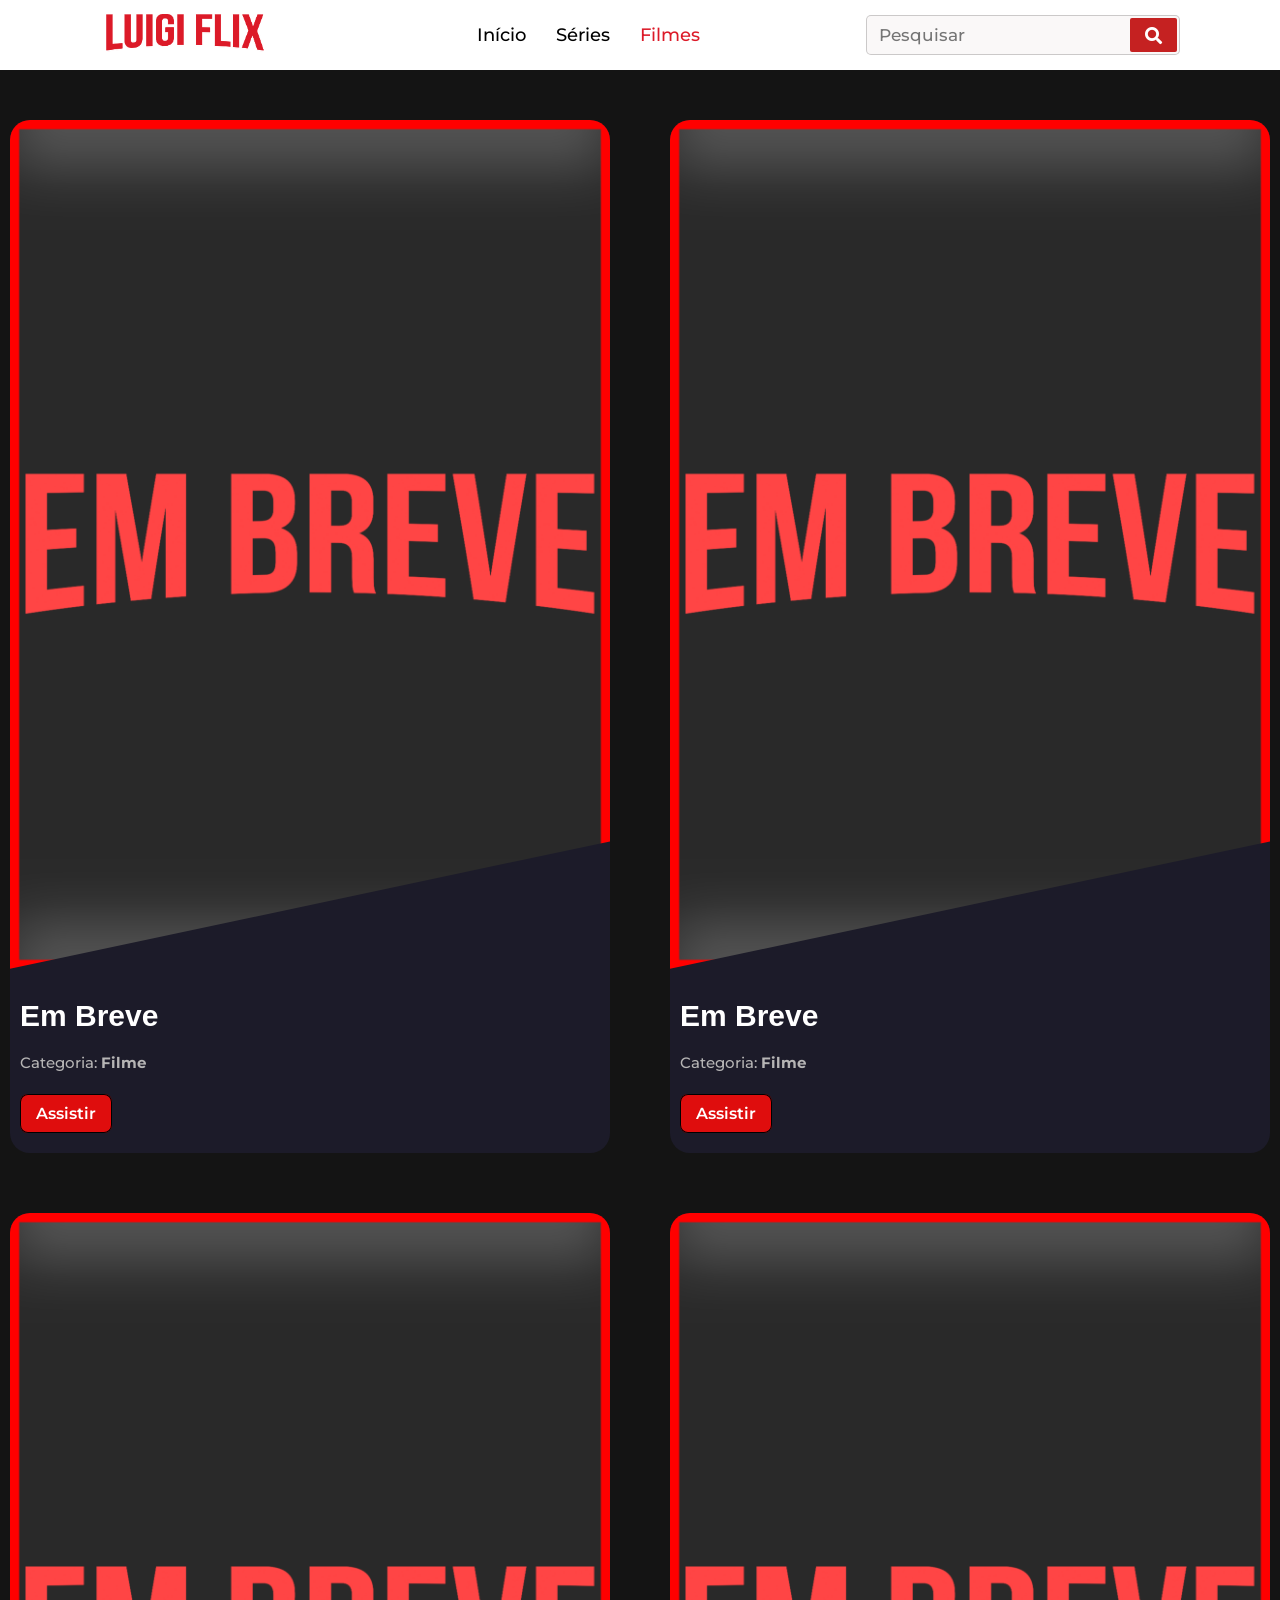
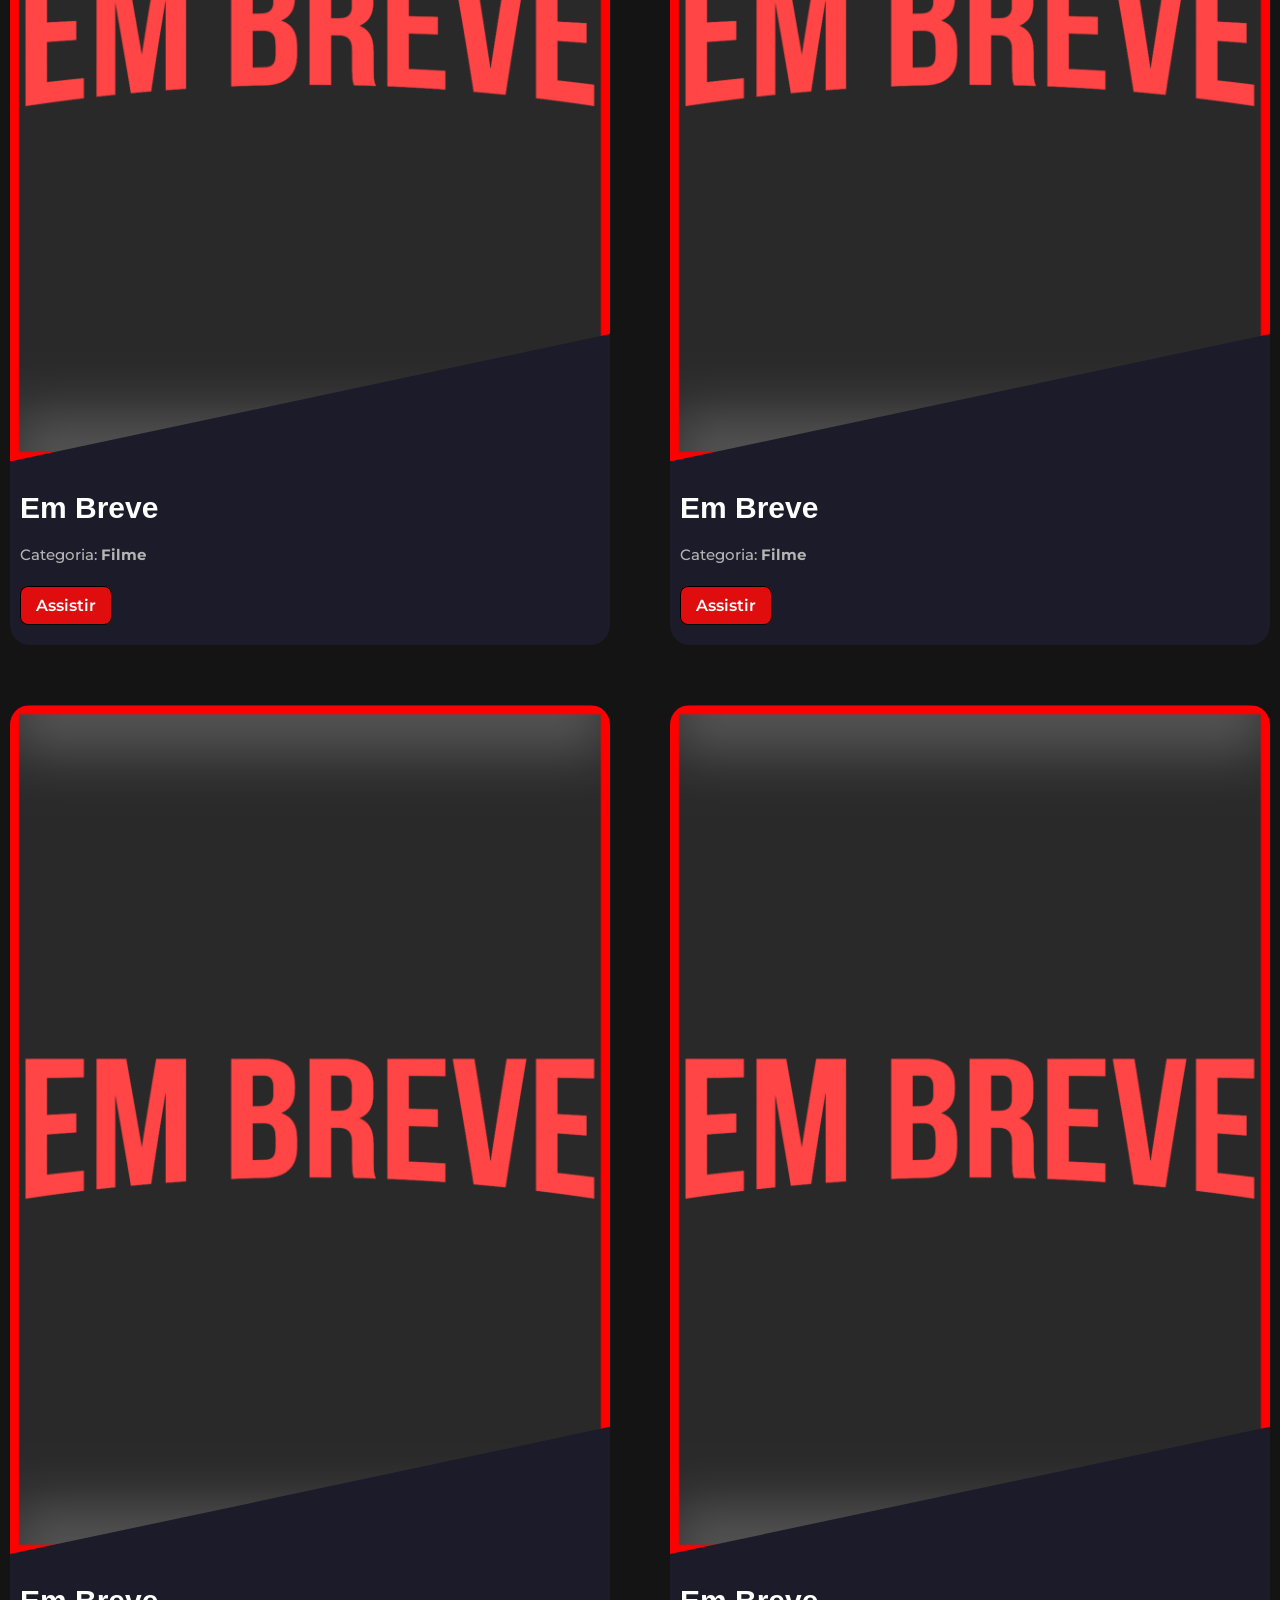
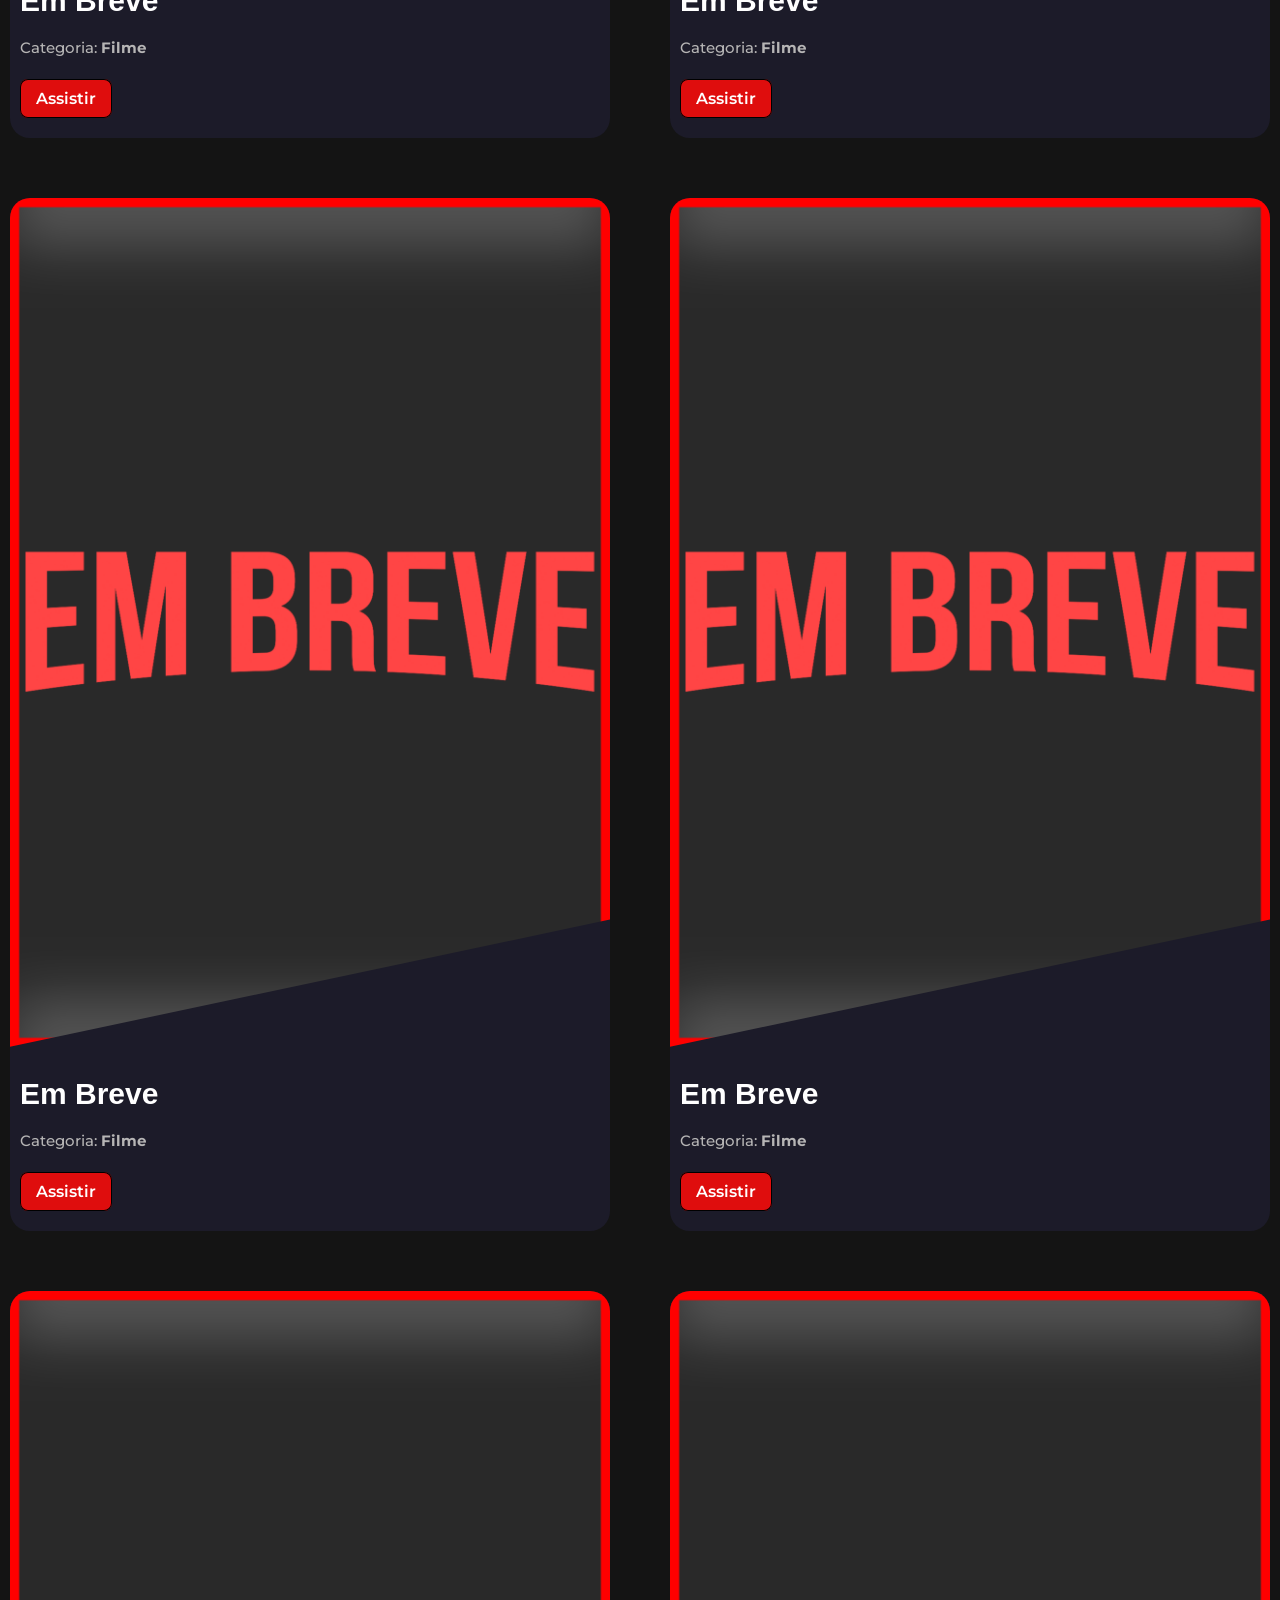
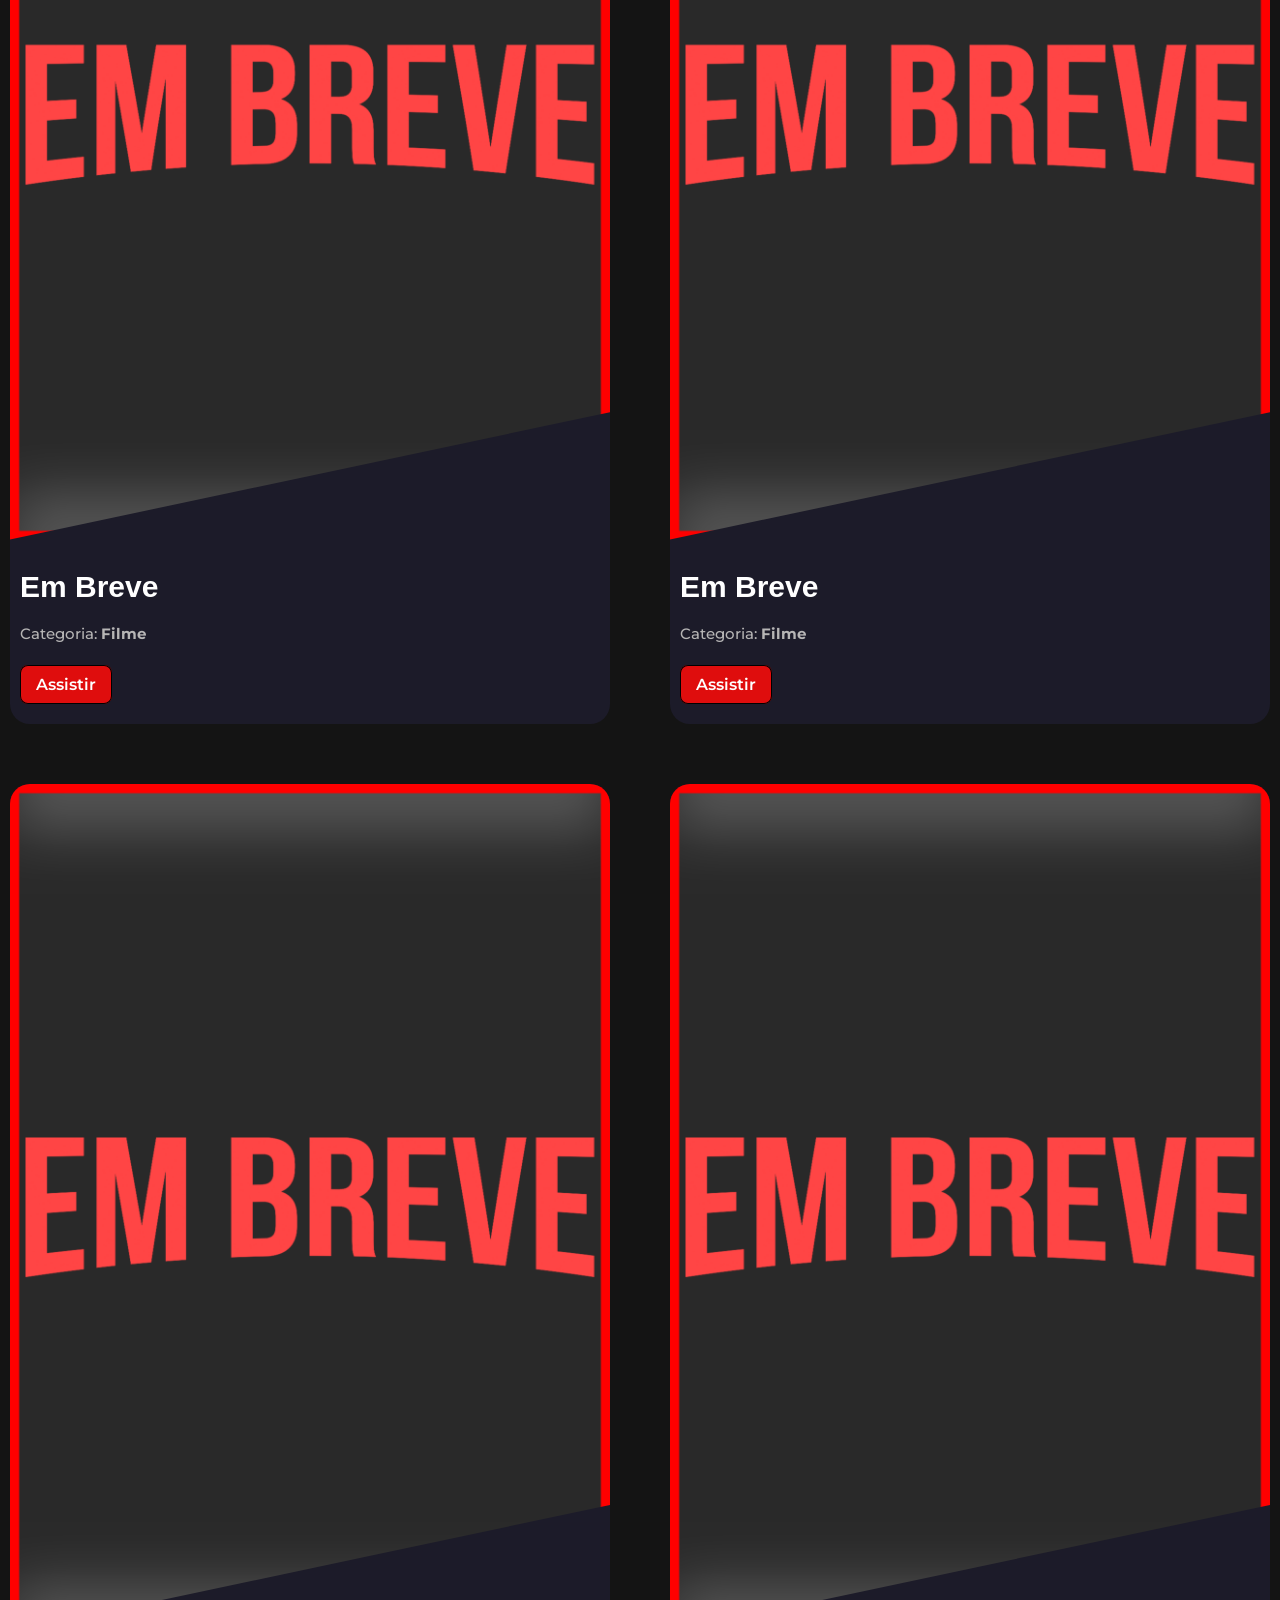
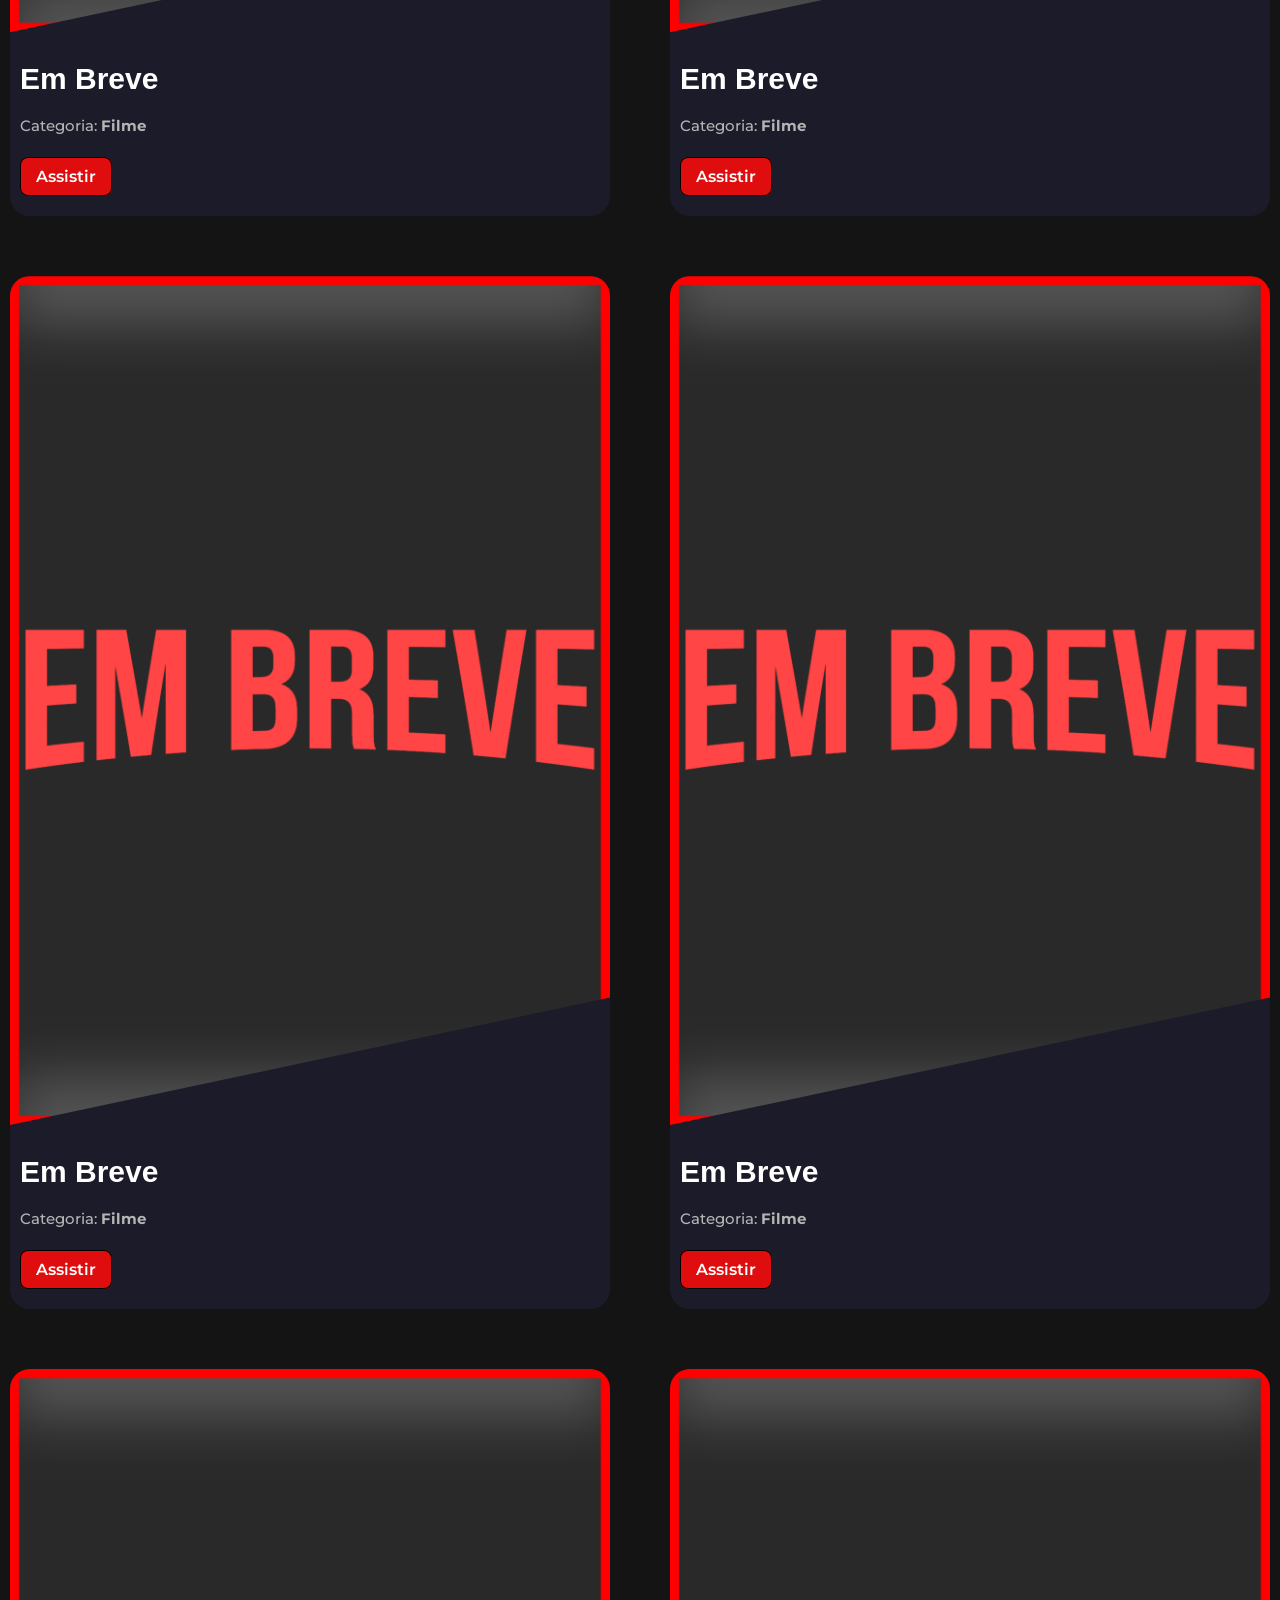
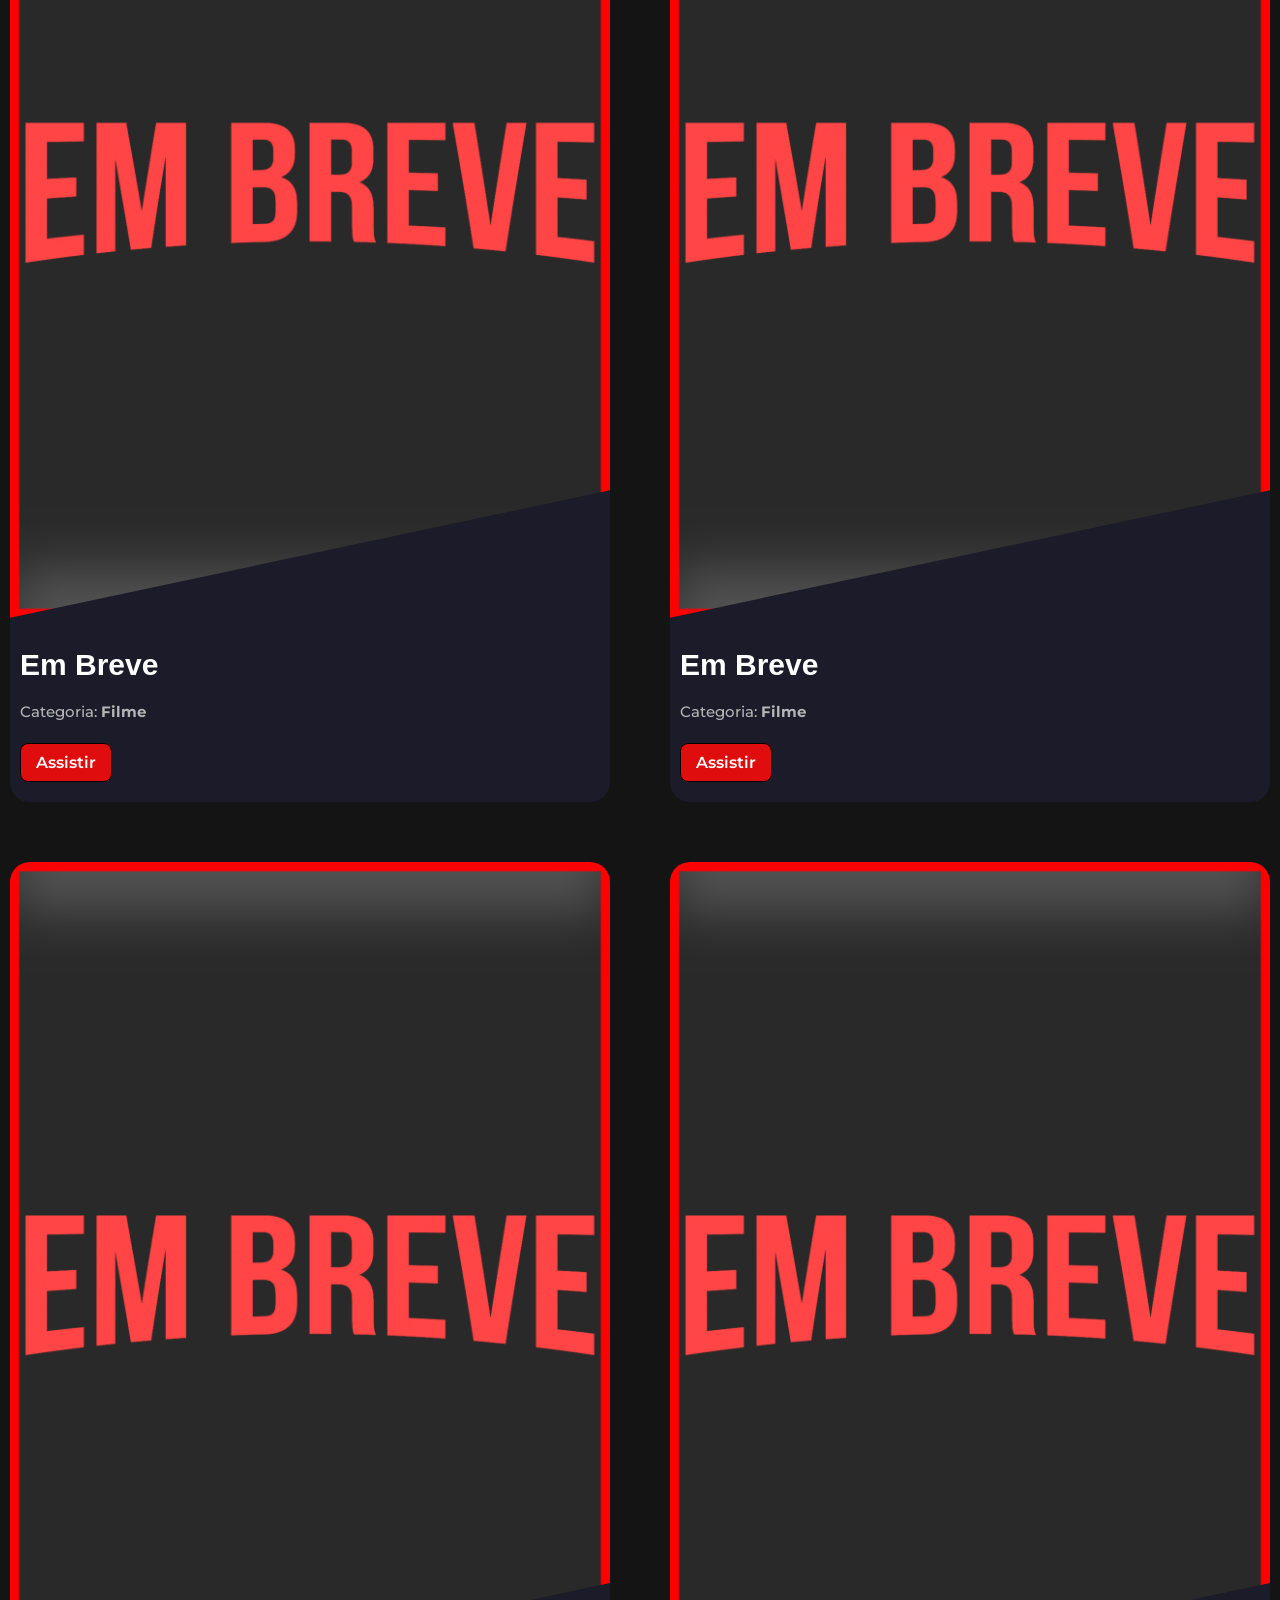
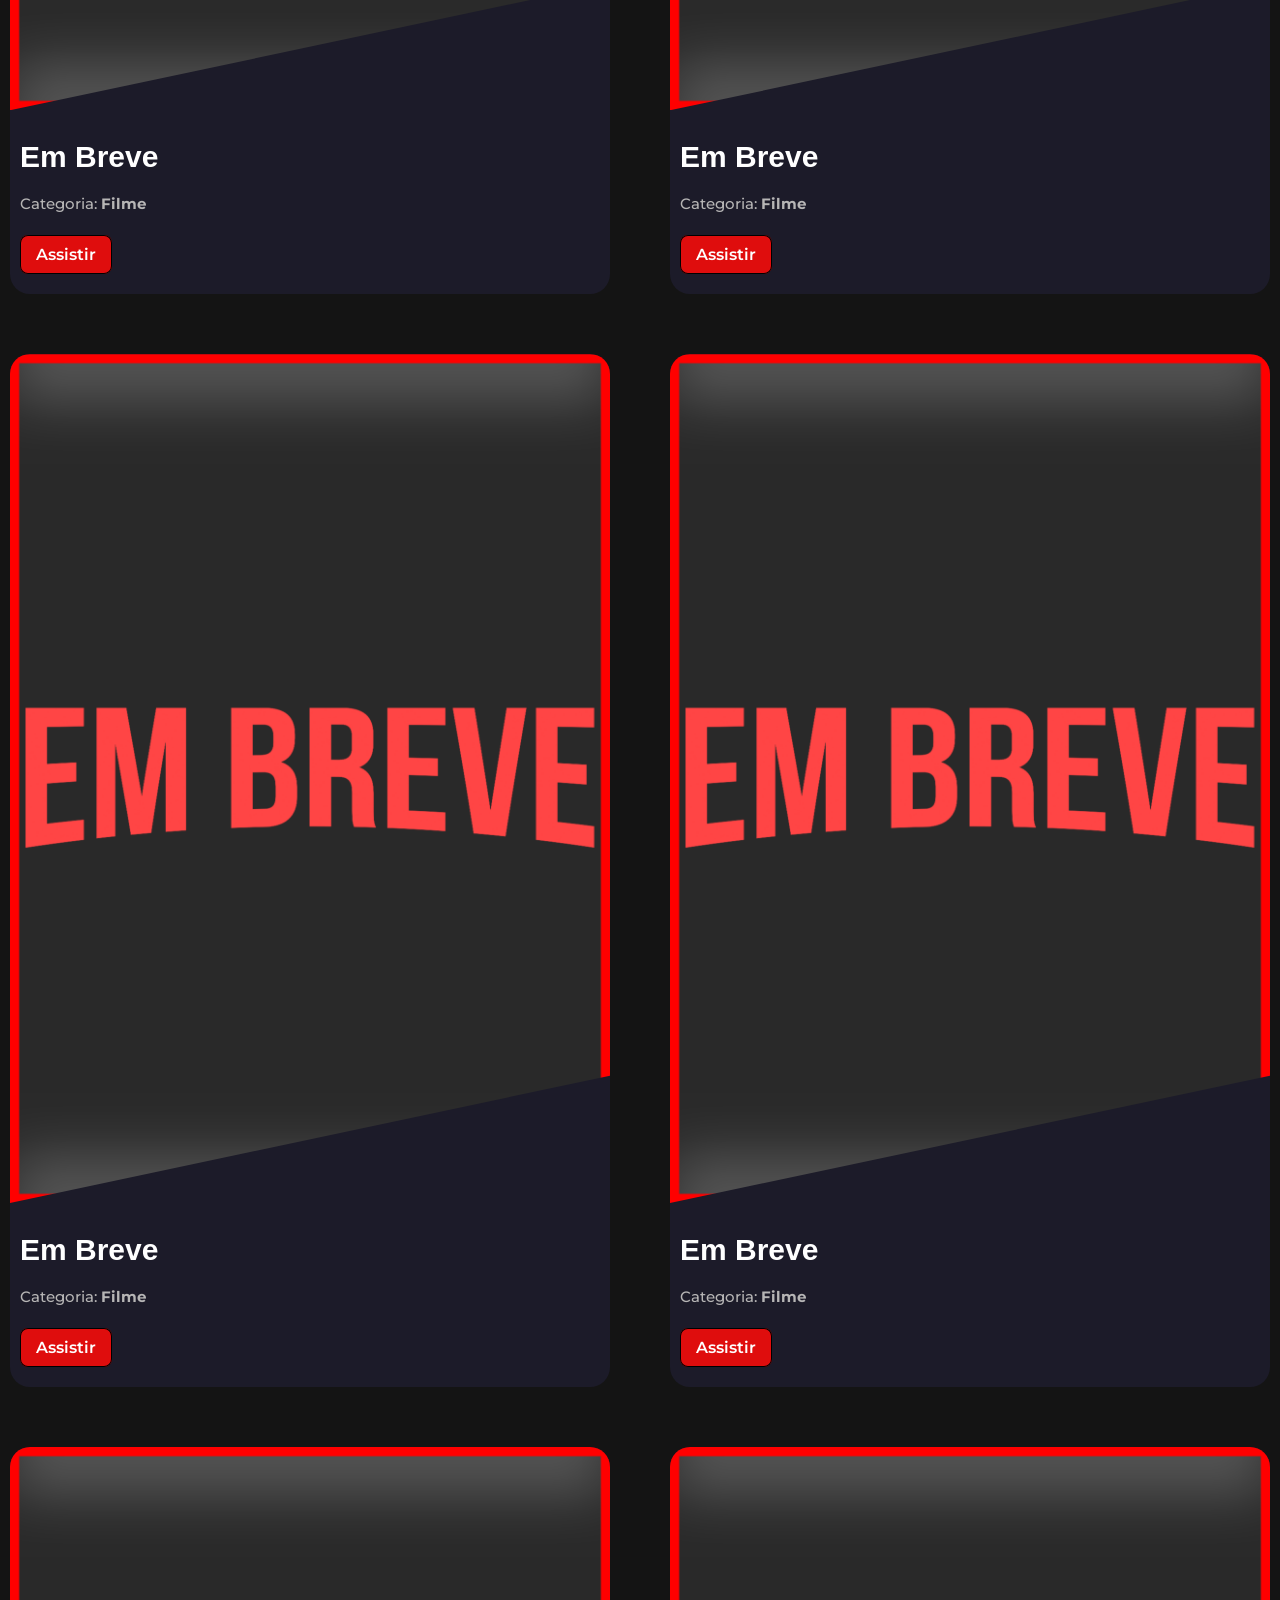
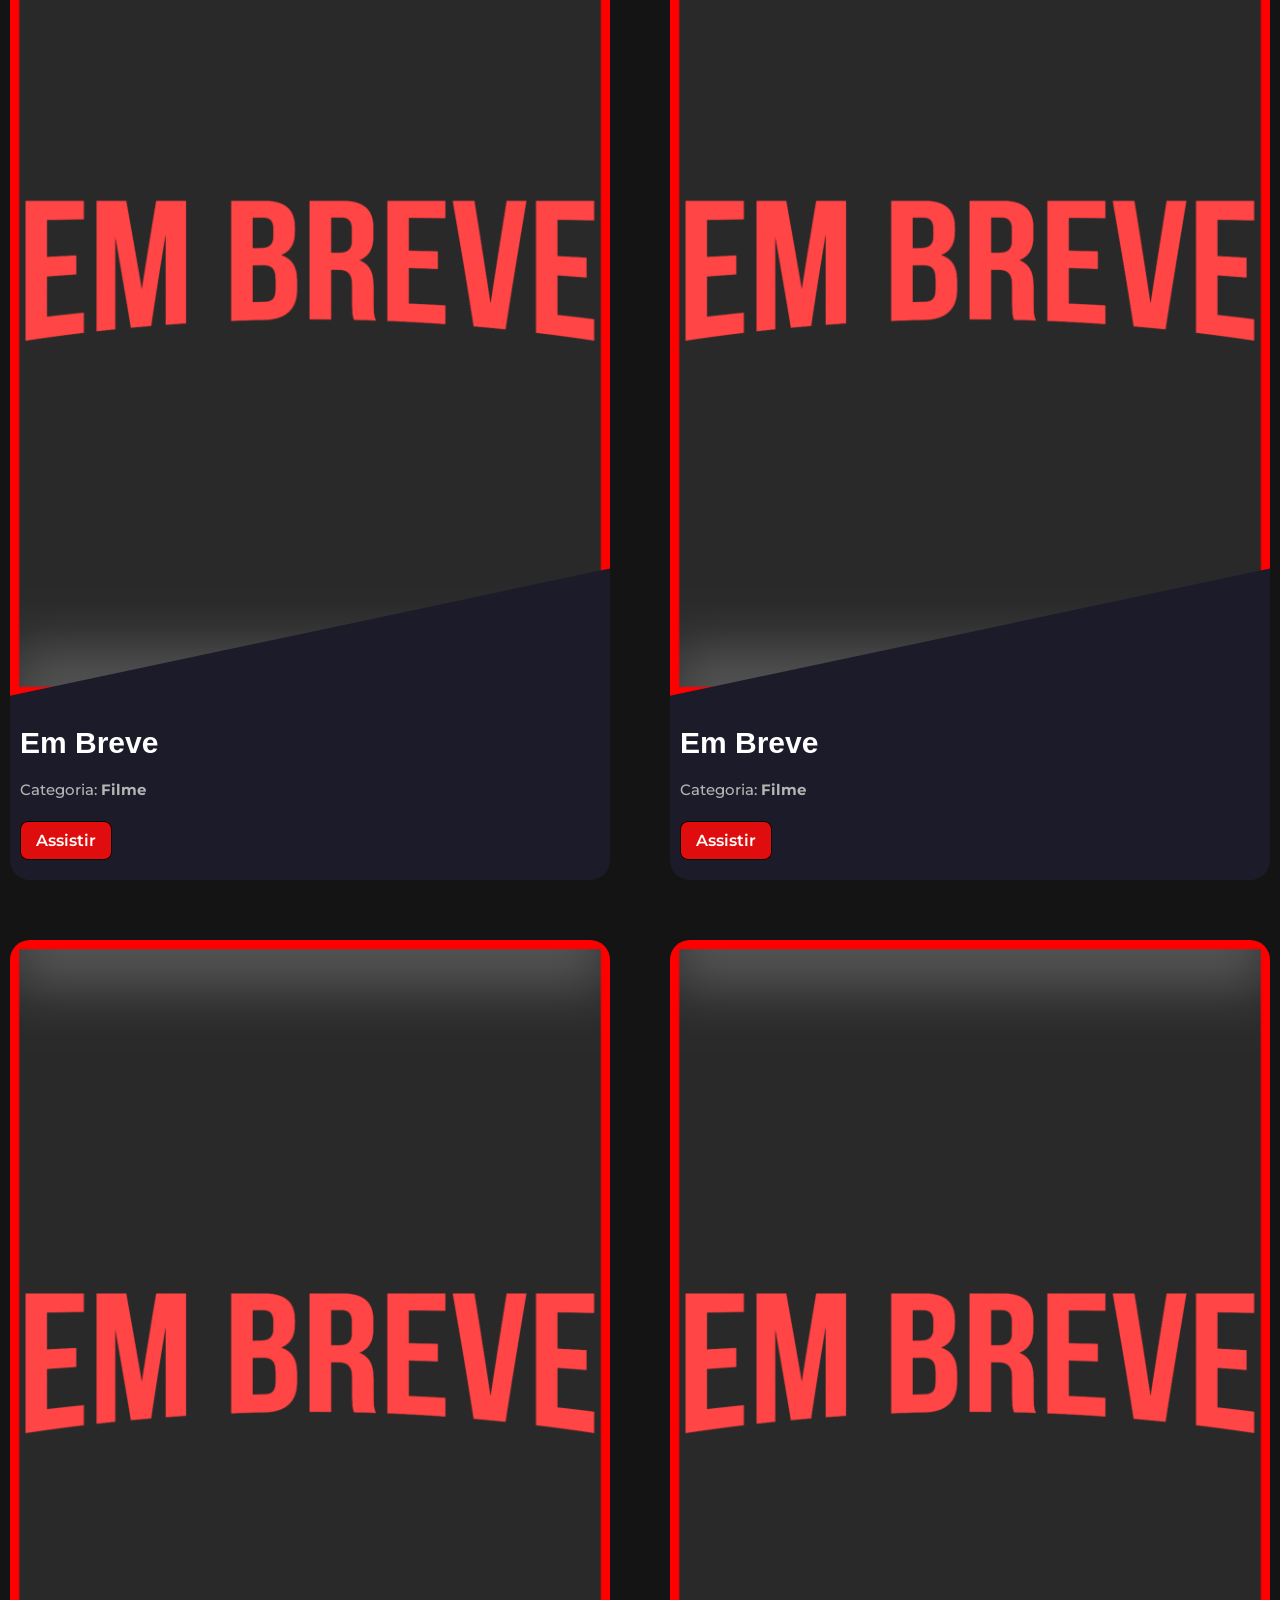
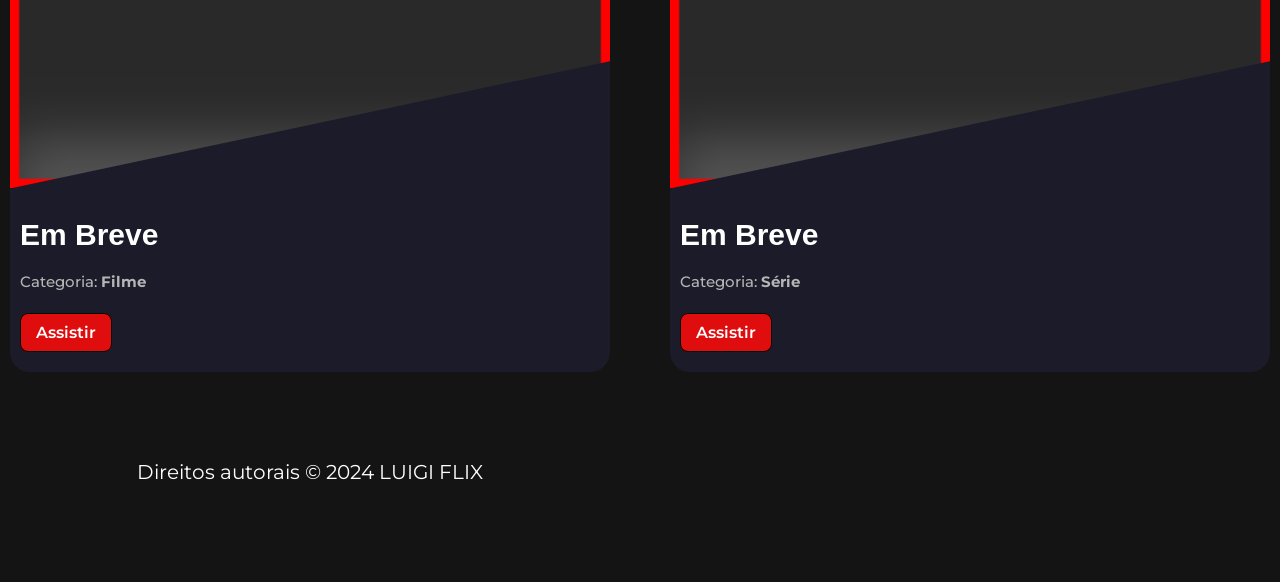
==== filmes.html @ de3955f3 "add filmes" ====
<!DOCTYPE html>
<html lang="pt-br" dir="ltr">
   <head>
      <meta charset="utf-8">
      <title>Luigi Flix</title>
      <link rel="stylesheet" href="filmes.css">
      <meta name="viewport" content="width=device-width, initial-scale=1.0">
      <link rel="stylesheet" href="https://cdnjs.cloudflare.com/ajax/libs/font-awesome/5.15.3/css/all.min.css"/>
      <link rel="shortcut icon" href="logos/L faviicon.ico" type="image/x-icon">
   </head>
    
   <body>
      <nav>
         <div class="menu-icon">
            <span class="fas fa-bars"></span>
         </div>
         <div class="logo">
            <img src="logos/logo LF.png" alt="" width="170" height="50">
         </div>
         
         <center>
            <div class="nav-items">
               <li><a href="index.html">Início</a></li>
               <li><a href="">Séries</a></li>
               <li><a style="color: #dc1a28;" href="filmes.html">Filmes</a></li>
        </center>

         </div>
         <div class="search-icon">  
            <span class="fas fa-search"></span>
         </div>
         <div class="cancel-icon">
            <span class="fas fa-times"></span>
         </div>
         <form action="#">
            <input type="search" class="search-data" placeholder="Pesquisar" required>
            <button type="submit" class="fas fa-search"></button>
         </form>
      </nav>
   
   <div class="cards"> 
      
      <div class="card card2" id="1 filme">
         <div class="container">
           <img src="imgs/em breve.png" alt="Em Breve" />
         </div>
         <div class="details">
           <h3>Em Breve</h3> <h1 class="categoria">Categoria: <b> Filme </b></h1>
           <p>
             
           </p>
           <a href="#" target="_blank" class="button">Assistir</a>
         </div>
       </div>
 
       <div class="card card2" id="1 filme">
           <div class="container">
             <img src="imgs/em breve.png" alt="Em Breve" />
           </div>
           <div class="details">
             <h3>Em Breve</h3> <h1 class="categoria">Categoria: <b> Filme </b></h1>
             <p>
               
             </p>
             <a href="#" target="_blank" class="button">Assistir</a>
           </div>
         </div>
           
         <div class="card card2" id="1 filme">
           <div class="container">
             <img src="imgs/em breve.png" alt="Em Breve" />
           </div>
           <div class="details">
             <h3>Em Breve</h3> <h1 class="categoria">Categoria: <b> Filme </b></h1>
             <p>
               
             </p>
             <a href="#" target="_blank" class="button">Assistir</a>
           </div>
         </div>
 
         <div class="card card2" id="1 filme">
           <div class="container">
             <img src="imgs/em breve.png" alt="Em Breve" />
           </div>
           <div class="details">
             <h3>Em Breve</h3> <h1 class="categoria">Categoria: <b> Filme </b></h1>
             <p>
               
             </p>
             <a href="#" target="_blank" class="button">Assistir</a>
           </div>
         </div>
 
         <div class="card card2" id="1 filme">
           <div class="container">
             <img src="imgs/em breve.png" alt="Em Breve" />
           </div>
           <div class="details">
             <h3>Em Breve</h3> <h1 class="categoria">Categoria: <b> Filme </b></h1>
             <p>
               
             </p>
             <a href="#" target="_blank" class="button">Assistir</a>
           </div>
         </div>
 
         <div class="card card2" id="1 filme">
           <div class="container">
             <img src="imgs/em breve.png" alt="Em Breve" />
           </div>
           <div class="details">
             <h3>Em Breve</h3> <h1 class="categoria">Categoria: <b> Filme </b></h1>
             <p>
               
             </p>
             <a href="#" target="_blank" class="button">Assistir</a>
           </div>
         </div>
 
         <div class="card card2" id="1 filme">
           <div class="container">
             <img src="imgs/em breve.png" alt="Em Breve" />
           </div>
           <div class="details">
             <h3>Em Breve</h3> <h1 class="categoria">Categoria: <b> Filme </b></h1>
             <p>
               
             </p>
             <a href="#" target="_blank" class="button">Assistir</a>
           </div>
         </div>

         <div class="card card2" id="1 filme">
           <div class="container">
             <img src="imgs/em breve.png" alt="Em Breve" />
           </div>
           <div class="details">
             <h3>Em Breve</h3> <h1 class="categoria">Categoria: <b> Filme </b></h1>
             <p>
               
             </p>
             <a href="#" target="_blank" class="button">Assistir</a>
           </div>
         </div>

         <div class="card card2" id="1 filme">
           <div class="container">
             <img src="imgs/em breve.png" alt="Em Breve" />
           </div>
           <div class="details">
             <h3>Em Breve</h3> <h1 class="categoria">Categoria: <b> Filme </b></h1>
             <p>
               
             </p>
             <a href="#" target="_blank" class="button">Assistir</a>
           </div>
         </div>
 
         <div class="card card2" id="1 filme">
           <div class="container">
             <img src="imgs/em breve.png" alt="Em Breve" />
           </div>
           <div class="details">
             <h3>Em Breve</h3> <h1 class="categoria">Categoria: <b> Filme </b></h1>
             <p>
               
             </p>
             <a href="#" target="_blank" class="button">Assistir</a>
           </div>
         </div>

         <div class="card card2" id="1 filme">
           <div class="container">
             <img src="imgs/em breve.png" alt="Em Breve" />
           </div>
           <div class="details">
             <h3>Em Breve</h3> <h1 class="categoria">Categoria: <b> Filme </b></h1>
             <p>
               
             </p>
             <a href="#" target="_blank" class="button">Assistir</a>
           </div>
         </div>

         <div class="card card2" id="1 filme">
           <div class="container">
             <img src="imgs/em breve.png" alt="Em Breve" />
           </div>
           <div class="details">
             <h3>Em Breve</h3> <h1 class="categoria">Categoria: <b> Filme </b></h1>
             <p>
               
             </p>
             <a href="#" target="_blank" class="button">Assistir</a>
           </div>
         </div>

         <div class="card card2" id="1 filme">
           <div class="container">
             <img src="imgs/em breve.png" alt="Em Breve" />
           </div>
           <div class="details">
             <h3>Em Breve</h3> <h1 class="categoria">Categoria: <b> Filme </b></h1>
             <p>
               
             </p>
             <a href="#" target="_blank" class="button">Assistir</a>
           </div>
         </div>

         <div class="card card2" id="1 filme">
           <div class="container">
             <img src="imgs/em breve.png" alt="Em Breve" />
           </div>
           <div class="details">
             <h3>Em Breve</h3> <h1 class="categoria">Categoria: <b> Filme </b></h1>
             <p>
               
             </p>
             <a href="#" target="_blank" class="button">Assistir</a>
           </div>
         </div>

         <div class="card card2" id="1 filme">
           <div class="container">
             <img src="imgs/em breve.png" alt="Em Breve" />
           </div>
           <div class="details">
             <h3>Em Breve</h3> <h1 class="categoria">Categoria: <b> Filme </b></h1>
             <p>
               
             </p>
             <a href="#" target="_blank" class="button">Assistir</a>
           </div>
         </div>

         <div class="card card2" id="1 filme">
           <div class="container">
             <img src="imgs/em breve.png" alt="Em Breve" />
           </div>
           <div class="details">
             <h3>Em Breve</h3> <h1 class="categoria">Categoria: <b> Filme </b></h1>
             <p>
               
             </p>
             <a href="#" target="_blank" class="button">Assistir</a>
           </div>
         </div>

         <div class="card card2" id="1 filme">
           <div class="container">
             <img src="imgs/em breve.png" alt="Em Breve" />
           </div>
           <div class="details">
             <h3>Em Breve</h3> <h1 class="categoria">Categoria: <b> Filme </b></h1>
             <p>
               
             </p>
             <a href="#" target="_blank" class="button">Assistir</a>
           </div>
         </div>
         
         <div class="card card2" id="1 filme">
           <div class="container">
             <img src="imgs/em breve.png" alt="Em Breve" />
           </div>
           <div class="details">
             <h3>Em Breve</h3> <h1 class="categoria">Categoria: <b> Filme </b></h1>
             <p>
               
             </p>
             <a href="#" target="_blank" class="button">Assistir</a>
           </div>
         </div>

         <div class="card card2" id="1 filme">
           <div class="container">
             <img src="imgs/em breve.png" alt="Em Breve" />
           </div>
           <div class="details">
             <h3>Em Breve</h3> <h1 class="categoria">Categoria: <b> Filme </b></h1>
             <p>
               
             </p>
             <a href="#" target="_blank" class="button">Assistir</a>
           </div>
         </div>

         <div class="card card2" id="1 filme">
           <div class="container">
             <img src="imgs/em breve.png" alt="Em Breve" />
           </div>
           <div class="details">
             <h3>Em Breve</h3> <h1 class="categoria">Categoria: <b> Filme </b></h1>
             <p>
               
             </p>
             <a href="#" target="_blank" class="button">Assistir</a>
           </div>
         </div>

         <div class="card card2" id="1 filme">
           <div class="container">
             <img src="imgs/em breve.png" alt="Em Breve" />
           </div>
           <div class="details">
             <h3>Em Breve</h3> <h1 class="categoria">Categoria: <b> Filme </b></h1>
             <p>
               
             </p>
             <a href="#" target="_blank" class="button">Assistir</a>
           </div>
         </div>

         <div class="card card2" id="1 filme">
           <div class="container">
             <img src="imgs/em breve.png" alt="Em Breve" />
           </div>
           <div class="details">
             <h3>Em Breve</h3> <h1 class="categoria">Categoria: <b> Filme </b></h1>
             <p>
               
             </p>
             <a href="#" target="_blank" class="button">Assistir</a>
           </div>
         </div>

       <div class="card card2" id="1 filme">
         <div class="container">
           <img src="imgs/em breve.png" alt="Em Breve" />
         </div>
         <div class="details">
           <h3>Em Breve</h3> <h1 class="categoria">Categoria: <b> Filme </b></h1>
           <p>
             
           </p>
           <a href="#" target="_blank" class="button">Assistir</a>
         </div>
       </div>

       <div class="card card2" id="1 filme">
         <div class="container">
           <img src="imgs/em breve.png" alt="Em Breve" />
         </div>
         <div class="details">
           <h3>Em Breve</h3> <h1 class="categoria">Categoria: <b> Série </b></h1>
           <p>
             
           </p>
           <a href="#" target="_blank" class="button">Assistir</a>
         </div>
       </div>


<center> 
   <footer>
    <p style="font-size: 20px; line-height: 80px; color: white;" > Direitos autorais &copy; 2024 LUIGI FLIX </p>
</footer>
</center>
   </body>
</html>
---- filmes.css ----
@import url("https://fonts.googleapis.com/css2?family=Fjalla+One&display=swap");
@import url("https://fonts.googleapis.com/css?family=Montserrat:400,500,600,700&display=swap");

/* RESET */
* {
  margin: 0;
  padding: 0;
  outline: none;
  box-sizing: border-box;
  font-family: "Montserrat", sans-serif;
}

/* CORPO PAGINA */
body {
  background: #141414;
  height: 100vh;
  place-items: center center;
  font-family: "Poppins", sans-serif;
}

/* NAVBAR */
nav {
  background: #ffff;
  display: flex;
  flex-wrap: wrap;
  align-items: center;
  justify-content: space-between;
  height: 70px;
  padding: 0 100px;
}

nav .nav-items {
  display: flex;
  flex: 1;
  padding: 0 0 0 40px;
}
nav .nav-items li {
  list-style: none;
  padding: 0 15px;
}
nav .nav-items li a {
  color: #000000;
  font-size: 18px;
  font-weight: 500;
  text-decoration: none;
}
nav .nav-items li a:hover {
  color: #c52121;
  border-radius: 5px;
}

.nav-item a.active {
  margin: 0 15px;
  color: #e70505;
  font-size: 20px;
}

nav form {
  display: flex;
  height: 40px;
  padding: 2px;
  background: #faf8f8;
  min-width: 18% !important;
  border-radius: 5px;
  border: 1px solid rgba(15, 14, 14, 0.2);
}
nav form .search-data {
  width: 100%;
  height: 100%;
  padding: 0 10px;
  color: #000000;
  font-size: 17px;
  border: none;
  font-weight: 500;
  background: none;
}
nav form button {
  padding: 0 15px;
  color: #ffffff;
  font-size: 17px;
  background: #c52121;
  border: none;
  border-radius: 2px;
  cursor: pointer;
}
nav form button:hover {
  background: #c52121;
}
nav .menu-icon,
nav .cancel-icon,
nav .search-icon {
  width: 40px;
  text-align: center;
  margin: 0 50px;
  font-size: 18px;
  color: #dd0101;
  cursor: pointer;
  display: none;
}
nav .menu-icon span,
nav .cancel-icon,
nav .search-icon {
  display: none;
}

/* RESPONSIVIDADE */
@media (max-width: 1245px) {
  nav {
    padding: 0 50px;
  }
}
@media (max-width: 1140px) {
  nav {
    padding: 0px;
  }
  nav .logo {
    flex: 2;
    text-align: center;
  }
  nav .nav-items {
    position: fixed;
    z-index: 99;
    top: 70px;
    width: 100%;
    left: -100%;
    height: 100%;
    padding: 10px 50px 0 50px;
    text-align: center;
    background: #ffffffdc;
    display: inline-block;
    transition: left 0.3s ease;
  }
  nav .nav-items.active {
    left: 0px;
  }
  nav .nav-items li {
    line-height: 40px;
    margin: 30px 0;
  }
  nav .nav-items li a {
    font-size: 20px;
  }
  nav form {
    position: absolute;
    top: 80px;
    right: 50px;
    opacity: 0;
    pointer-events: none;
    transition: top 0.3s ease, opacity 0.1s ease;
  }
  nav form.active {
    top: 95px;
    opacity: 1;
    pointer-events: auto;
  }
  nav form:before {
    position: absolute;
    content: "";
    top: -13px;
    right: 0px;
    width: 0;
    height: 0;
    z-index: -1;
    border: 10px solid transparent;
    border-bottom-color: #ff0000;
    border-radius: 5px;
    margin: -20px 0 0;
  }
  nav form:after {
    position: absolute;
    content: "";
    height: 60px;
    padding: 2px;
    background: rgb(255, 6, 6);
    border-radius: 5px;
    min-width: calc(100% + 20px);
    z-index: -2;
    left: 50%;
    top: 50%;
    transform: translate(-50%, -50%);
  }
  nav .menu-icon {
    display: block;
  }
  nav .search-icon,
  nav .menu-icon span {
    display: block;
  }
  nav .menu-icon span.hide,
  nav .search-icon.hide {
    display: none;
  }
  nav .cancel-icon.show {
    display: block;
  }
}
.content {
  position: absolute;
  top: 50%;
  left: 50%;
  text-align: center;
  transform: translate(-50%, -50%);
}
.content header {
  font-size: 30px;
  font-weight: 700;
}
.content .text {
  font-size: 30px;
  font-weight: 700;
}
.space {
  margin: 10px 0;
}
nav .logo.space {
  color: red;
  padding: 0 5px 0 0;
}
@media (max-width: 980px) {
  nav .menu-icon,
  nav .cancel-icon,
  nav .search-icon {
    margin: 0 20px;
  }
  nav form {
    right: 30px;
  }
}

@media (max-width: 350px) {
  nav .menu-icon,
  nav .cancel-icon,
  nav .search-icon {
    margin: 0 10px;
    font-size: 16px;
  }
}

/* CARD */
.content {
  position: absolute;
  top: 50%;
  left: 50%;
  transform: translate(-50%, -50%);
}
.content header {
  font-size: 30px;
  font-weight: 700;
}
.content .text {
  font-size: 30px;
  font-weight: 700;
}
.content .space {
  margin: 10px 0;
}

.logo img {
  max-width: 100%;
}

.titulo-site img {
  max-width: 100%;
  height: 80px;
}

.cards {
  display: grid;
  grid-template-columns: repeat(auto-fit, minmax(400px, 1fr));
  padding: 70px 10px;
  grid-gap: 60px;
  padding-top: 50px;
}
.card {
  background-color: #1c1b29;
  border-radius: 20px;
}
.container {
  position: relative;
  clip-path: polygon(0 0, 100% 0, 100% 85%, 0 100%);
}

.container img {
  width: 100%;
  display: block;
  border-radius: 20px 20px 0 0;
}

.container:after {
  content: "";
  height: 100%;
  width: 100%;
  position: absolute;
  top: 0;
  left: 0;
  border-radius: 20px 20px 0 0;
  opacity: 0.7;
}

.details {
  padding: 20px 10px;
}
.details > h3 {
  color: #ffffff;
  font-family: "Franklin Gothic Medium", "Arial Narrow", Arial, sans-serif;
  font-size: 30px;
  margin: 10px 0 15px 0;
}
.details > p {
  color: #b6b5b5;
  font-size: 15px;
  line-height: 30px;
  font-weight: 400;
}

.details > h1 {
  color: #b6b5b5;
  font-size: 15px;
  line-height: 30px;
  font-weight: 500;
}

.details a {
  display: inline-block;
  padding: 10px 16px;
  background-color: #df0d0d;
  text-decoration: none;
  border-radius: 8px;
  margin-top: 16px;
  color: #ffffff;
  font-weight: 600;
  align-items: center;
  justify-content: center;
}

/* BOTÃO CARD */
.button {
  display: block;
  justify-content: center;
  align-items: center;
  text-align: center;
  margin-top: auto;
  padding: 16px;
  color: #000;
  background: transparent;
  box-shadow: 0px 0px 0px 1px black inset;
  transition: background 0.4s ease;
}

.button:hover {
  background: var(--purple);
}

/* SCROLL PERSONALIZADO */
body::-webkit-scrollbar {
  width: 15px;               
}

body::-webkit-scrollbar-track {
  background: rgb(0, 0, 0);     
}

body::-webkit-scrollbar-thumb {
  background-color: #dc1a28;    
  border-radius: 10px;       
  border: 3px solid #dc1a28;  
}
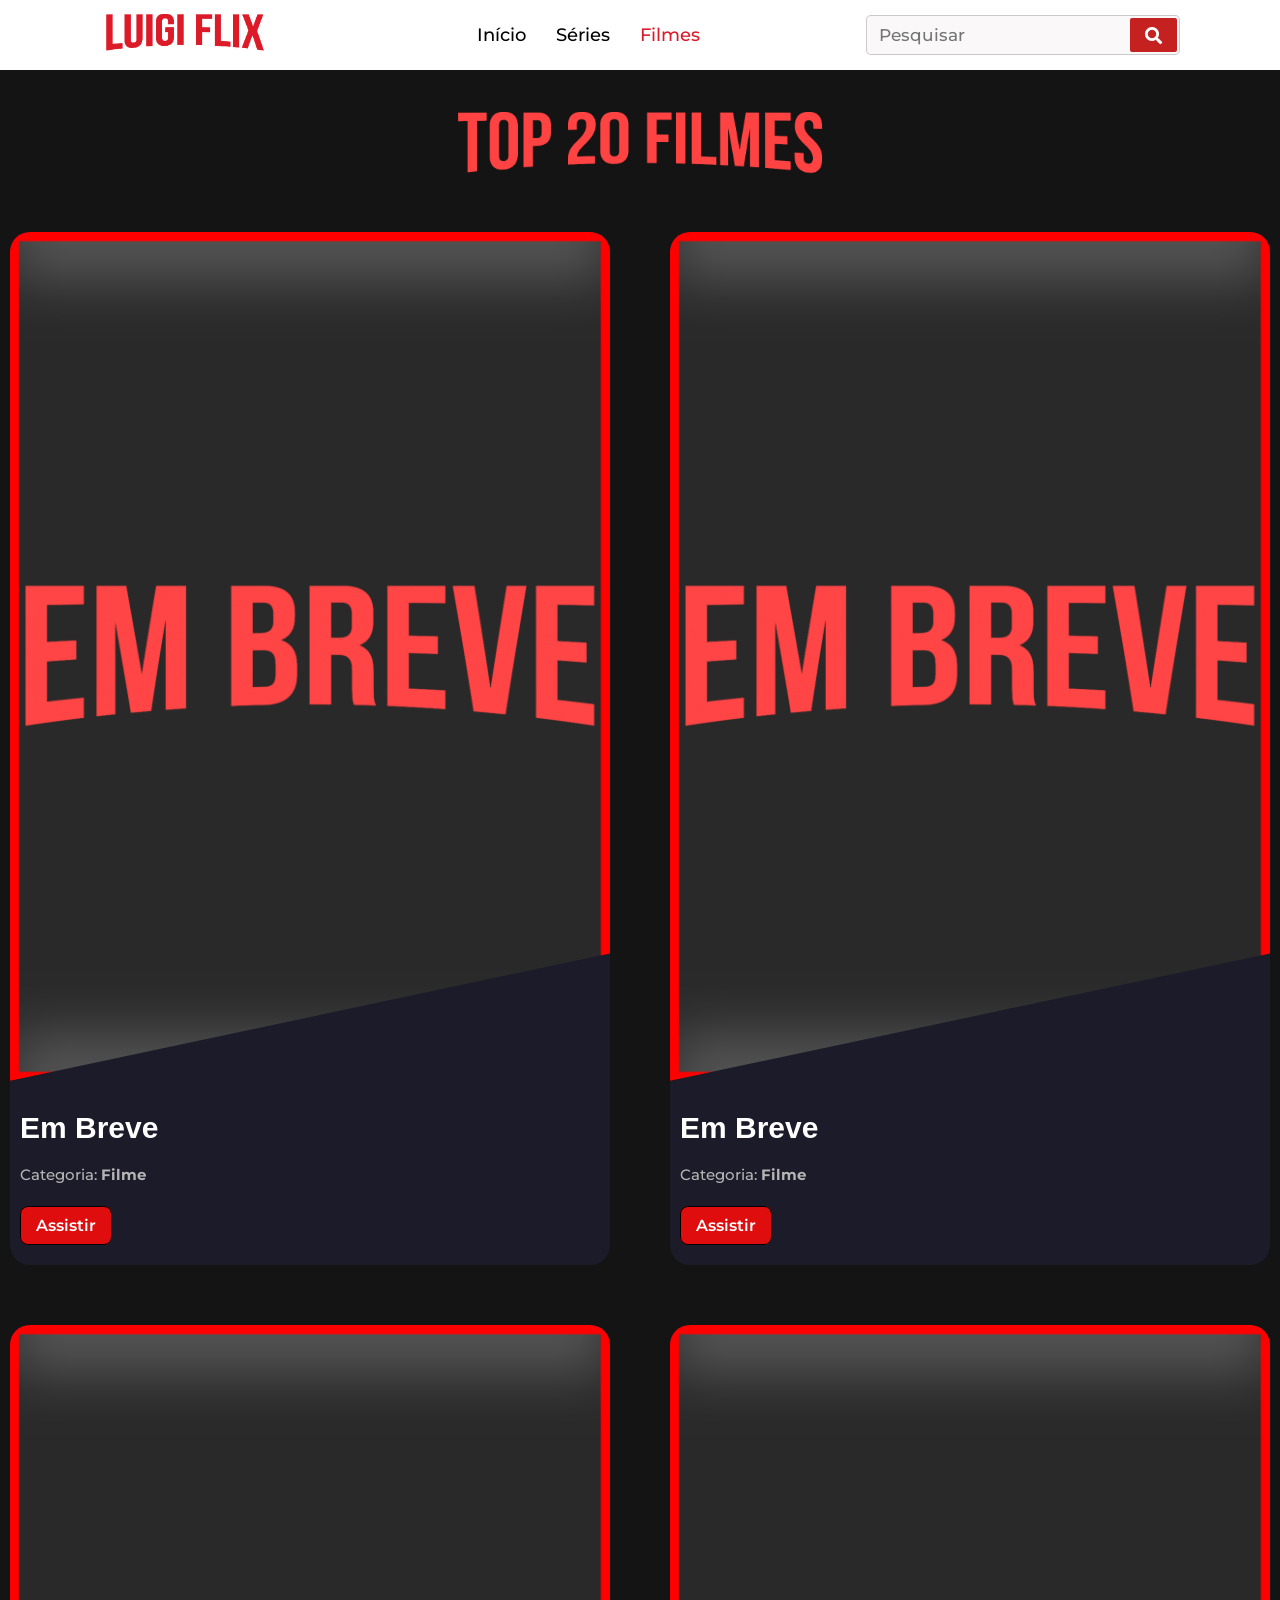
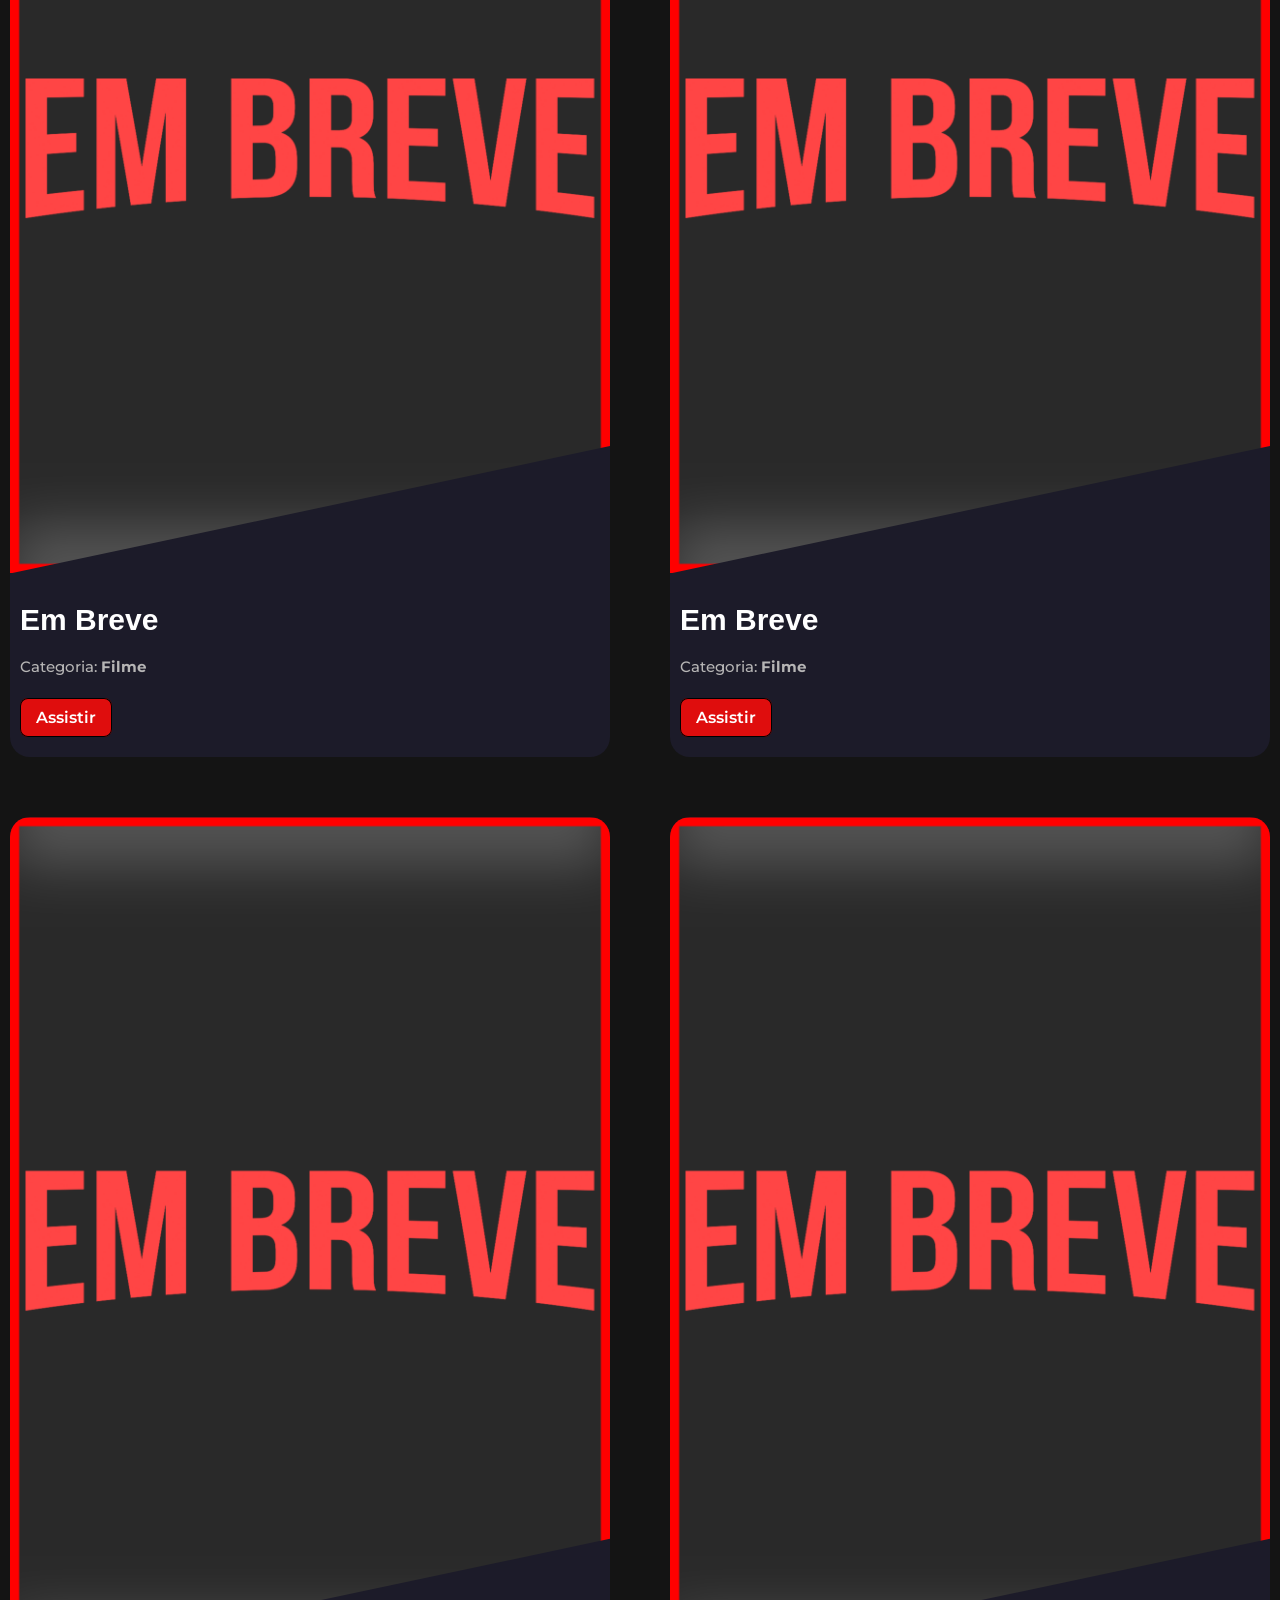
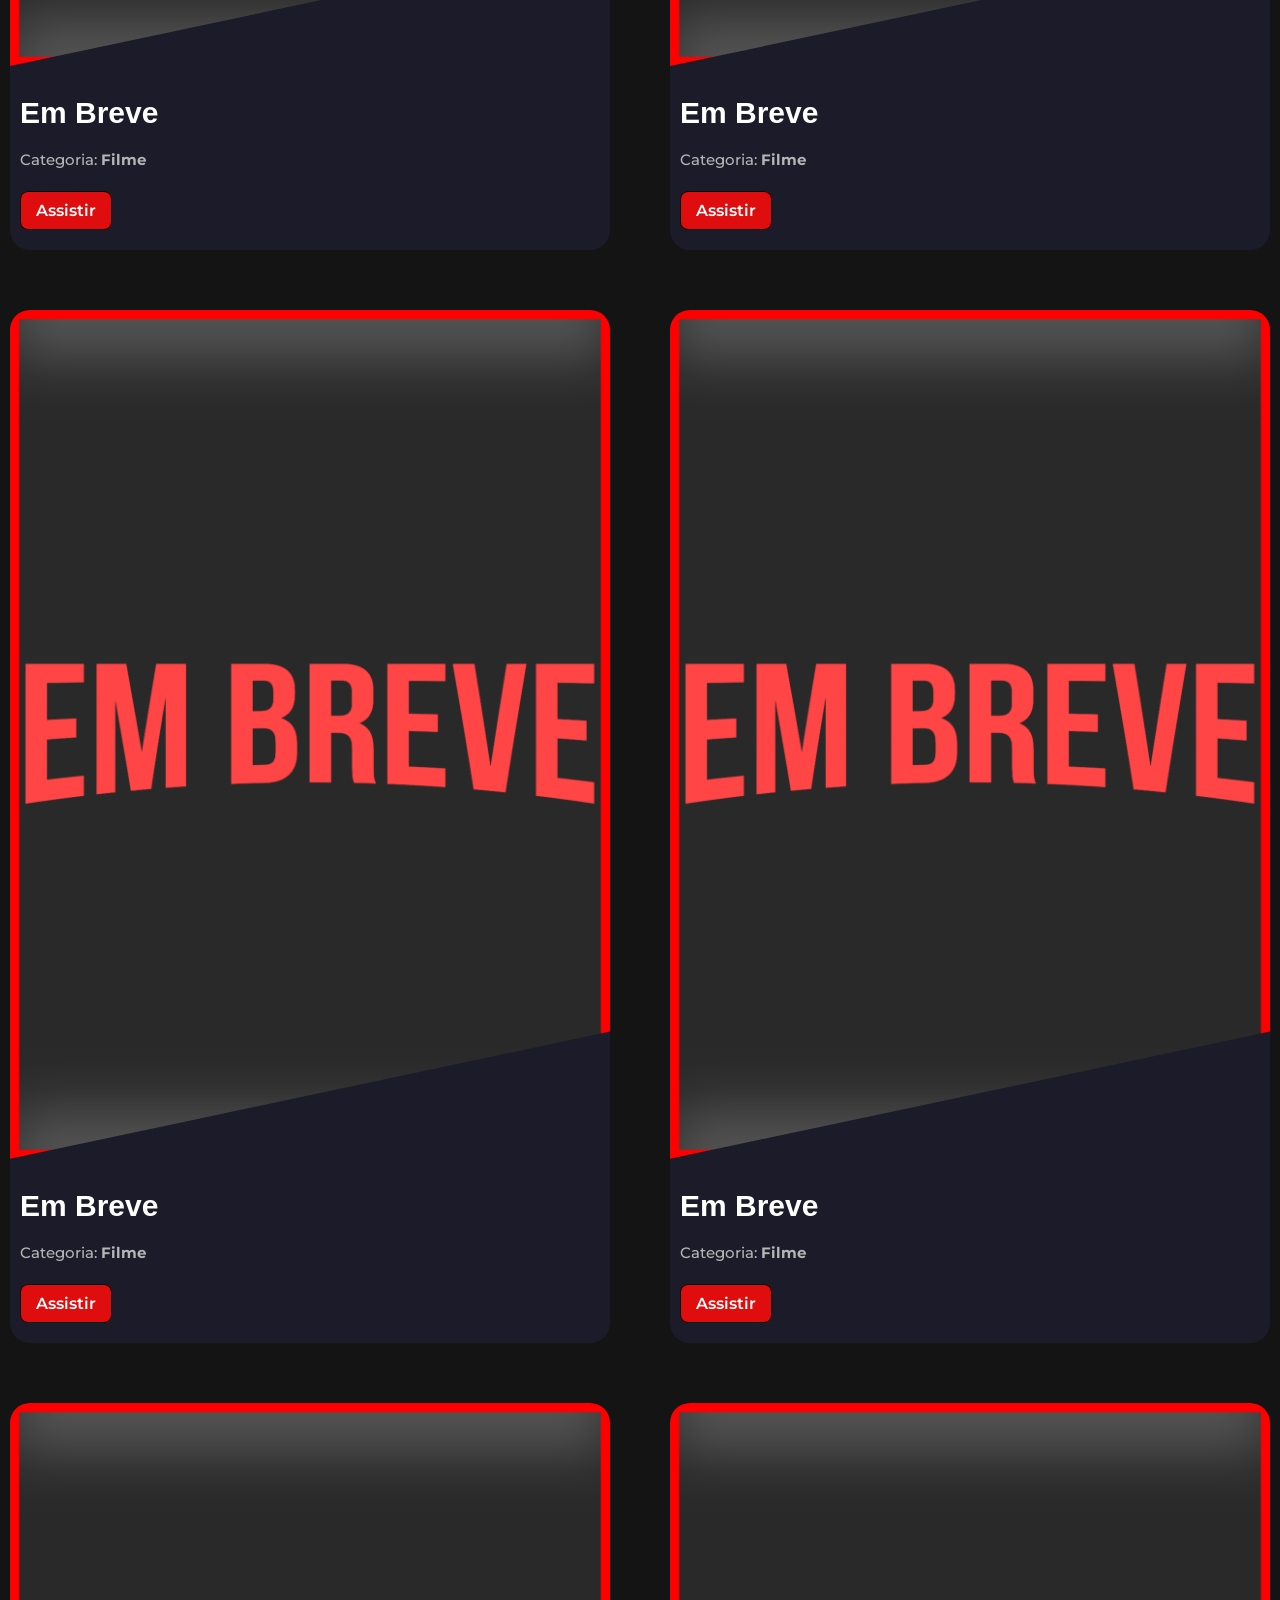
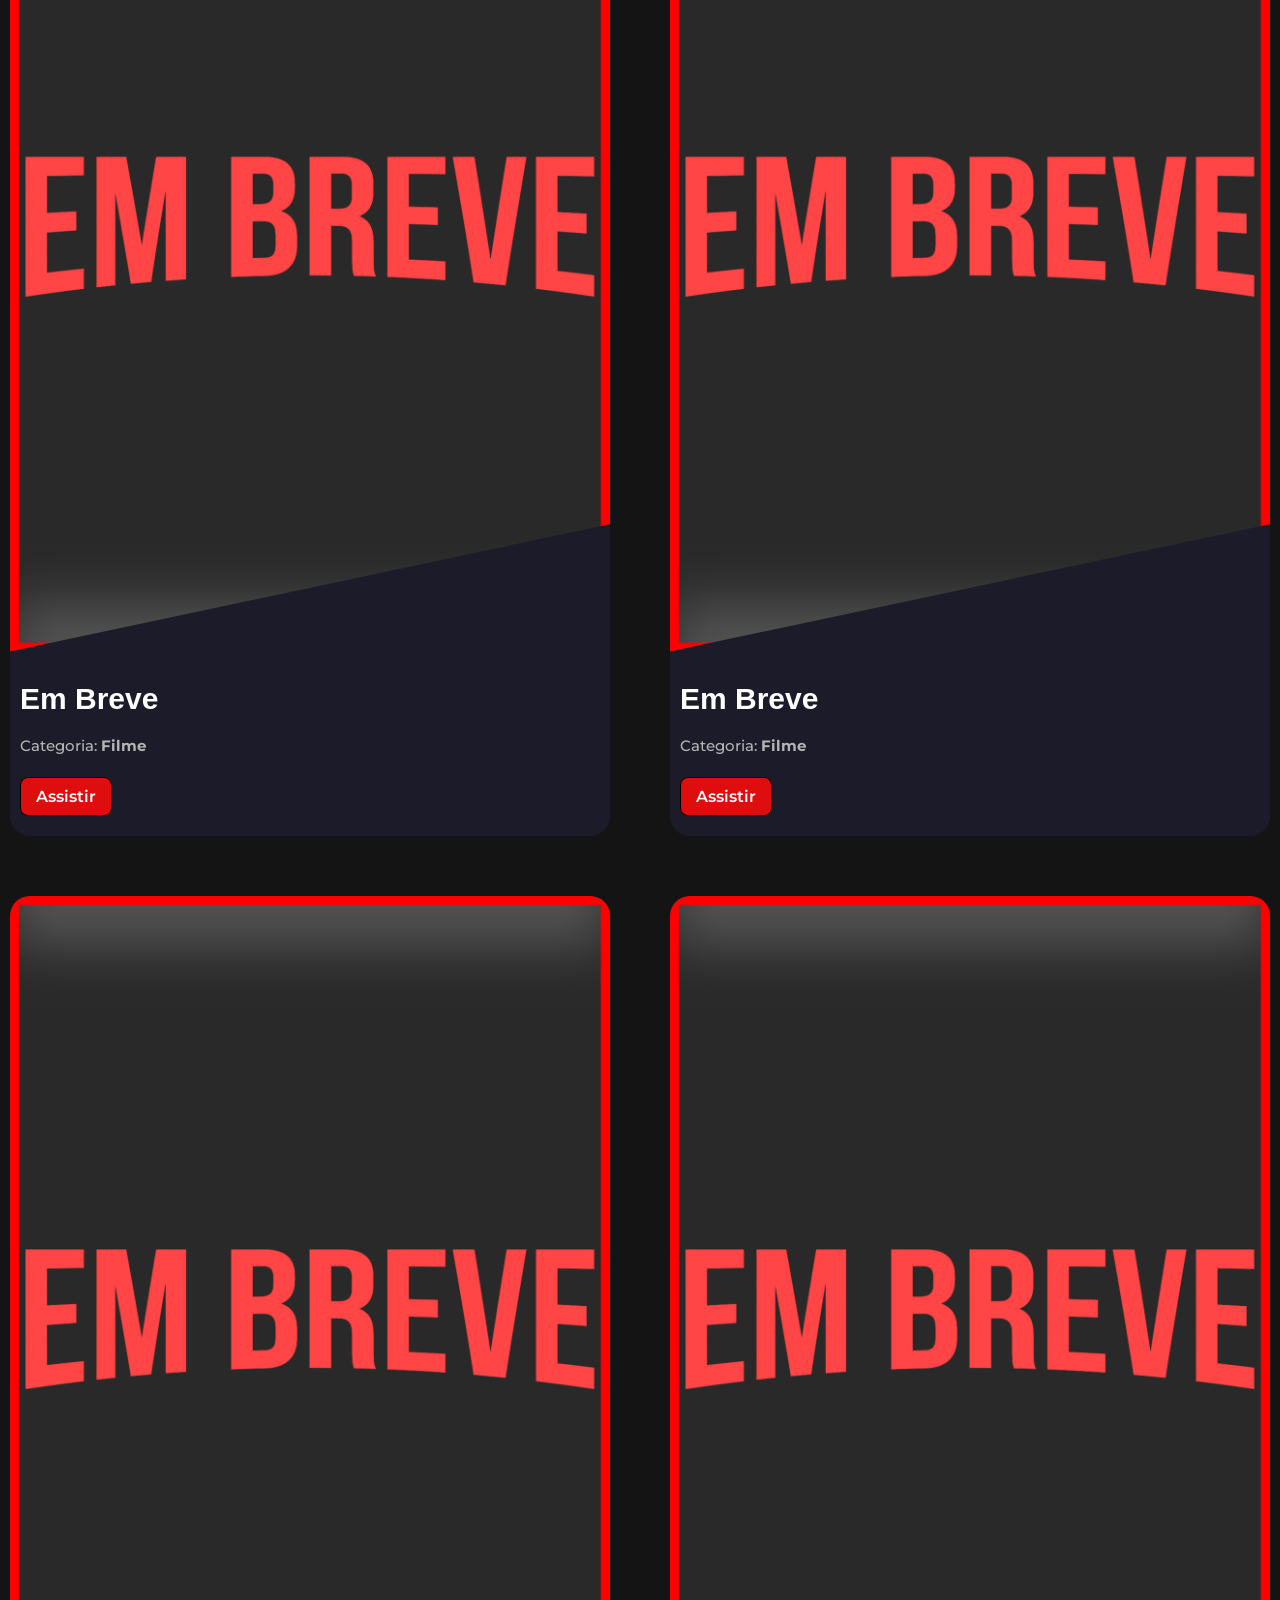
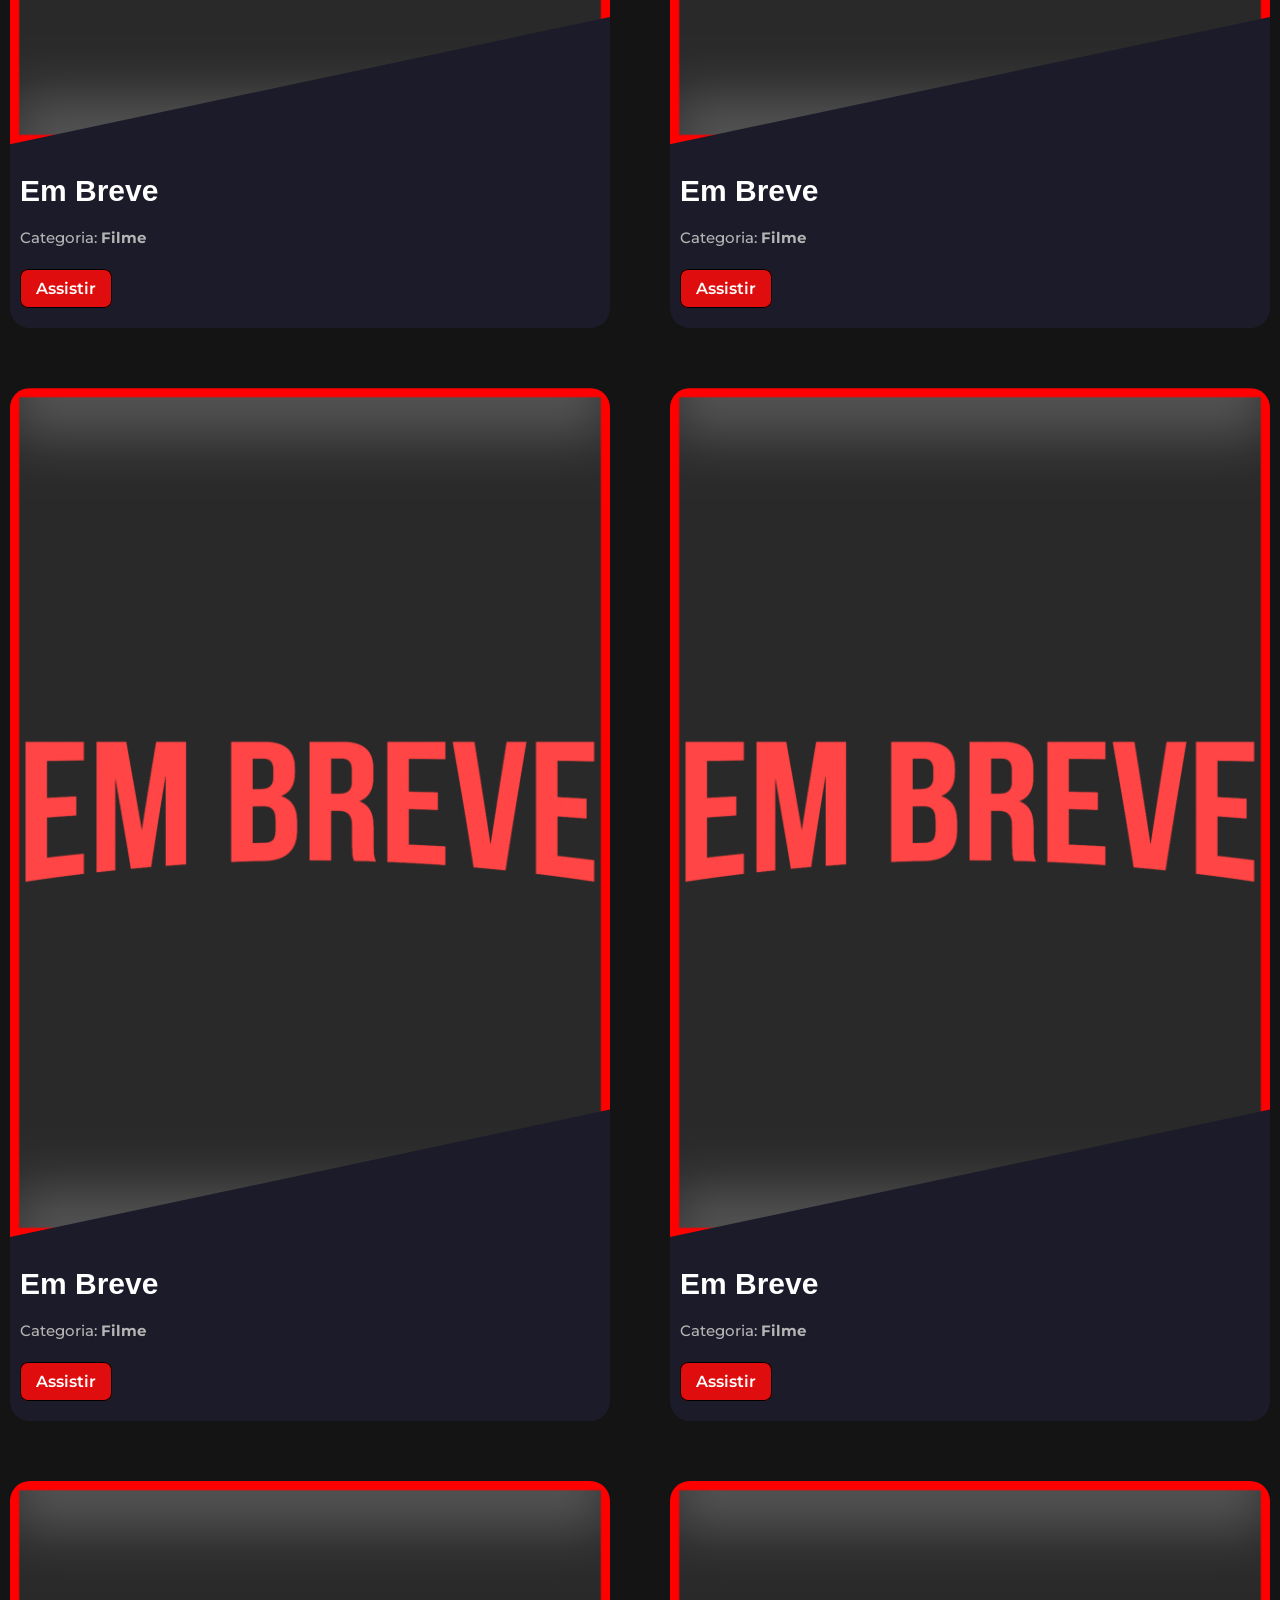
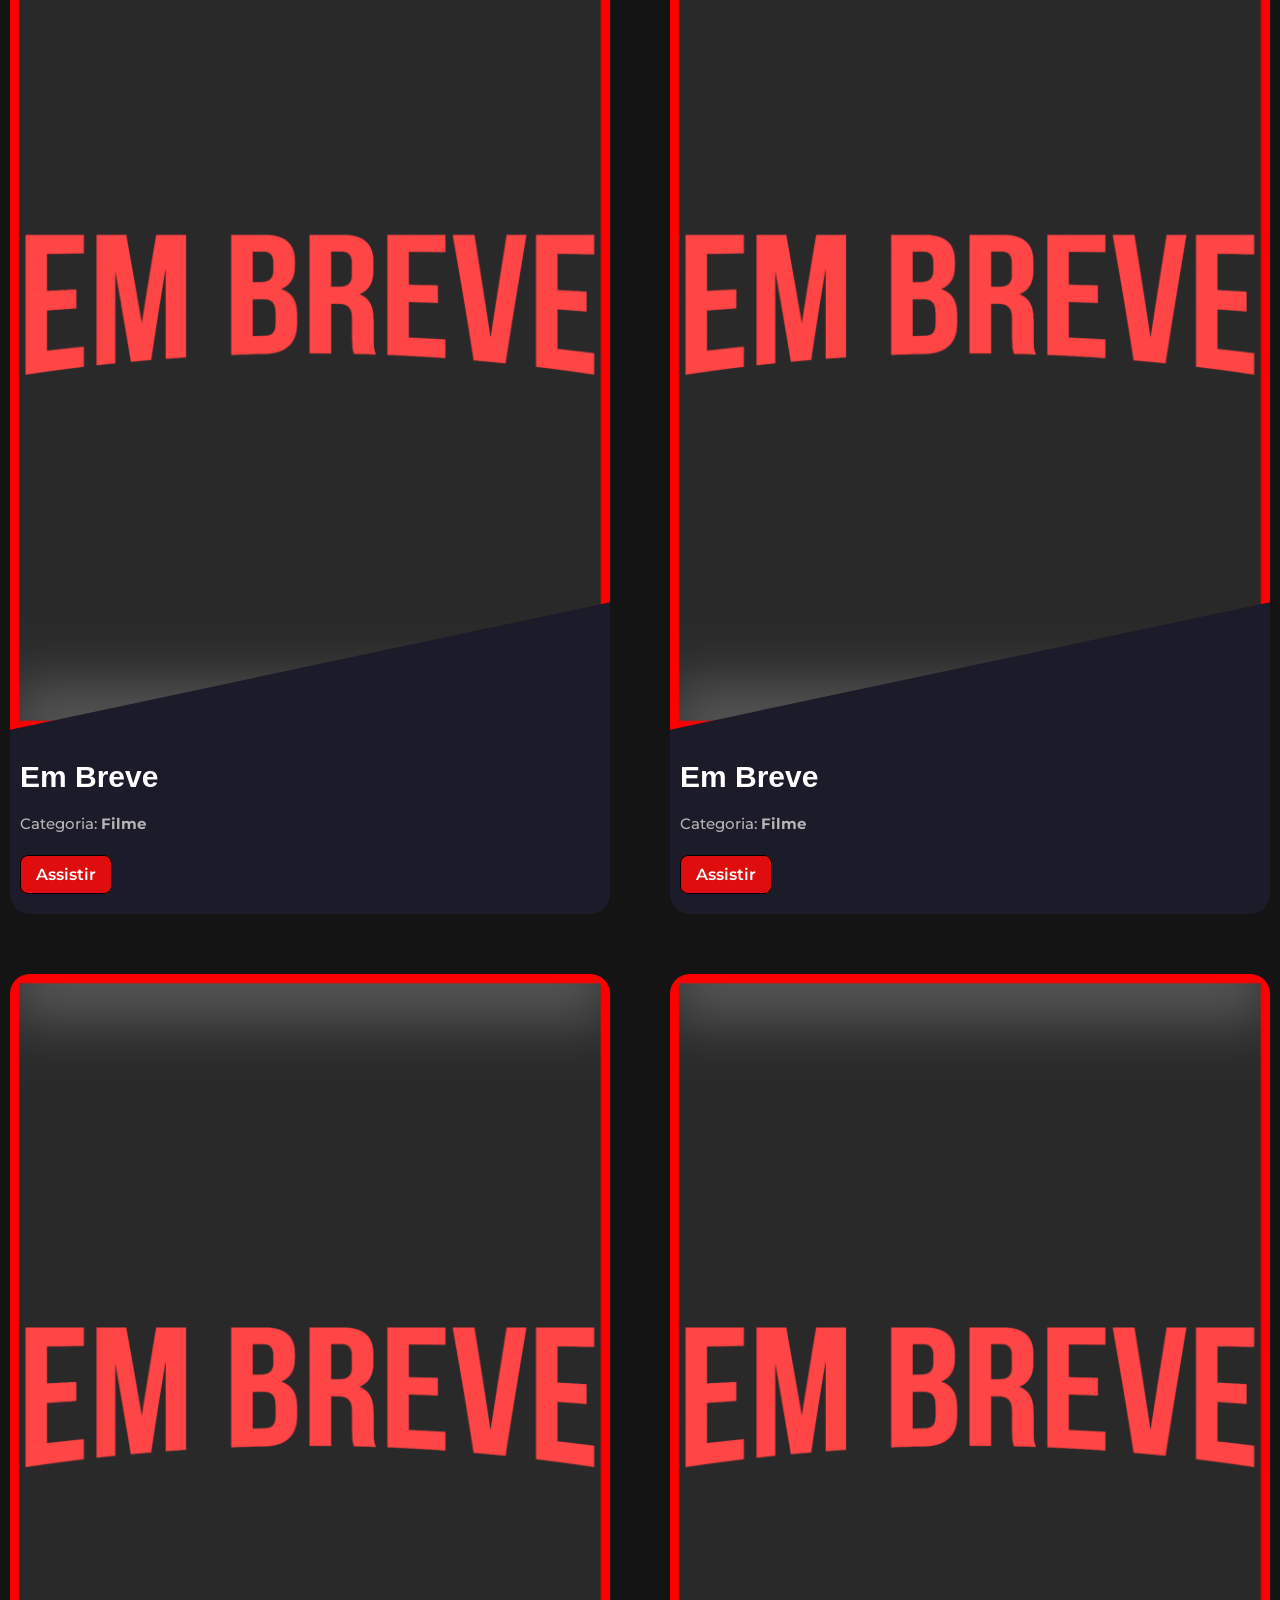
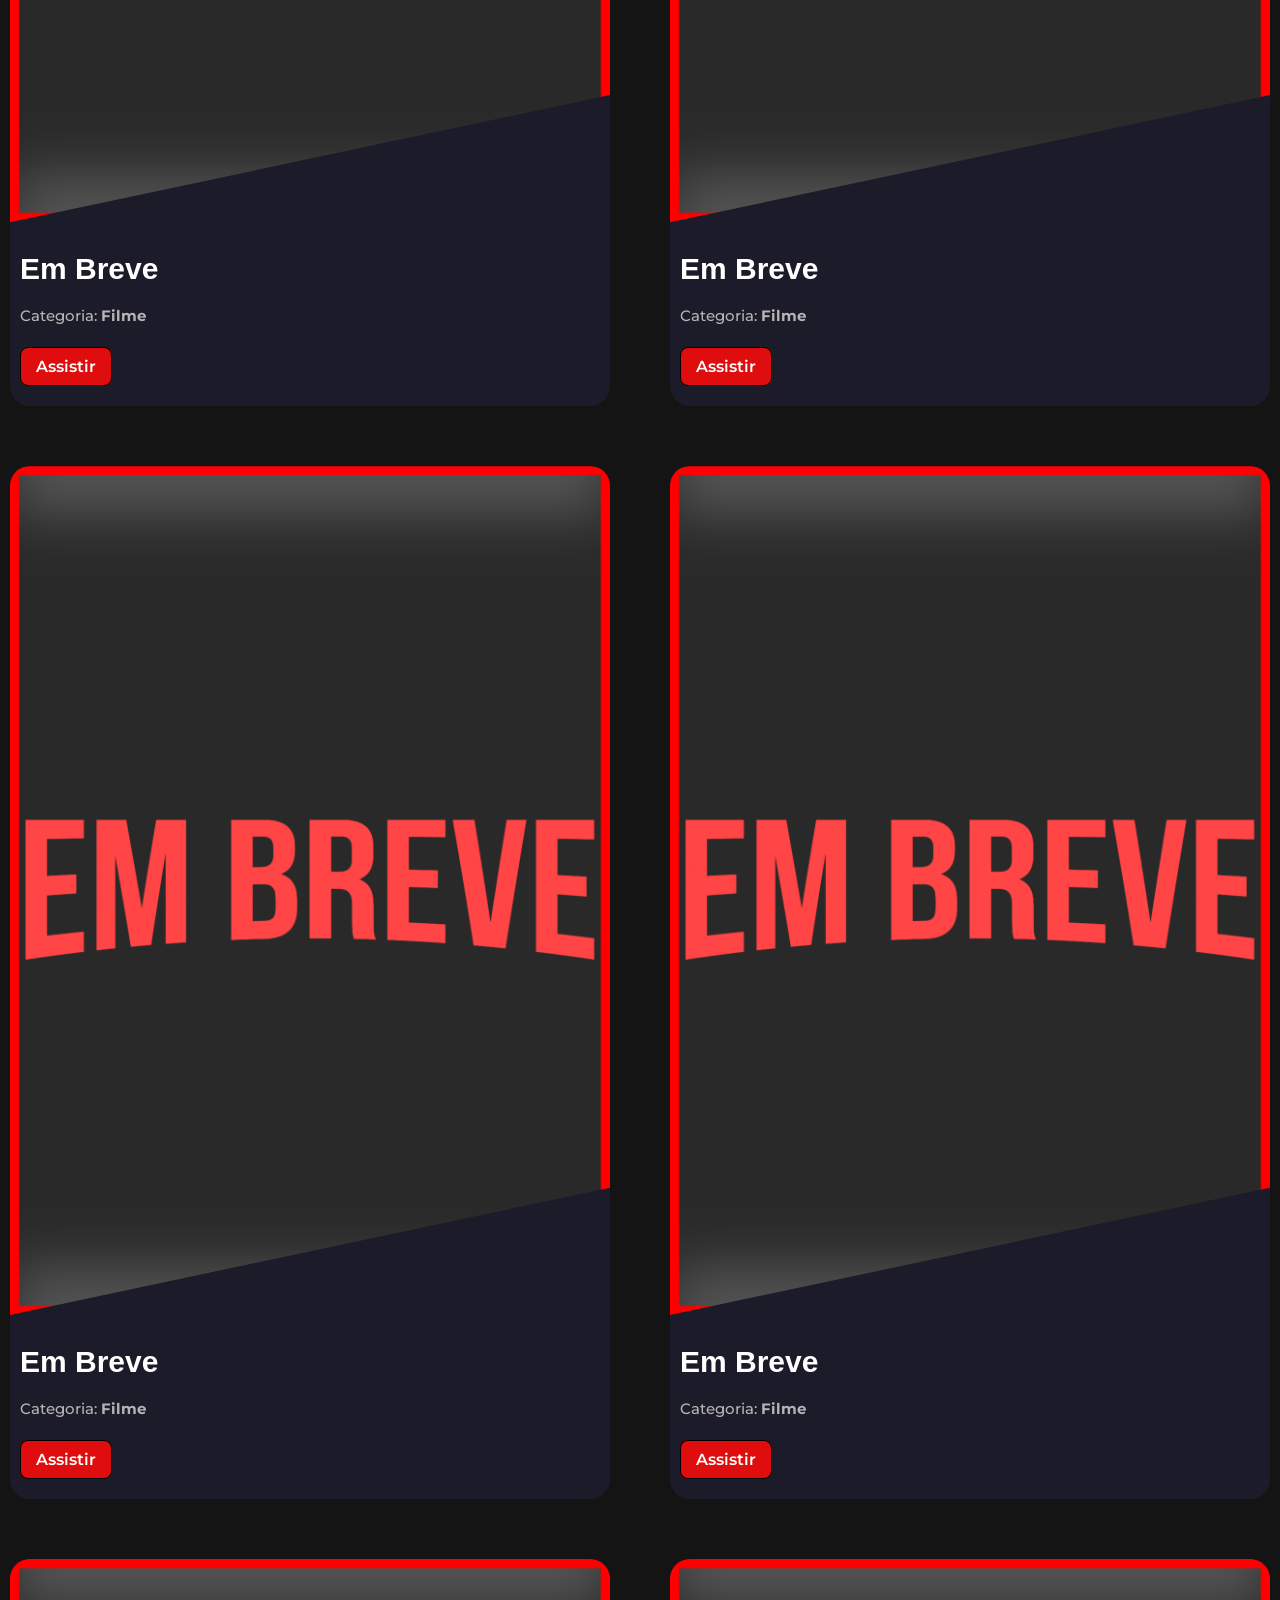
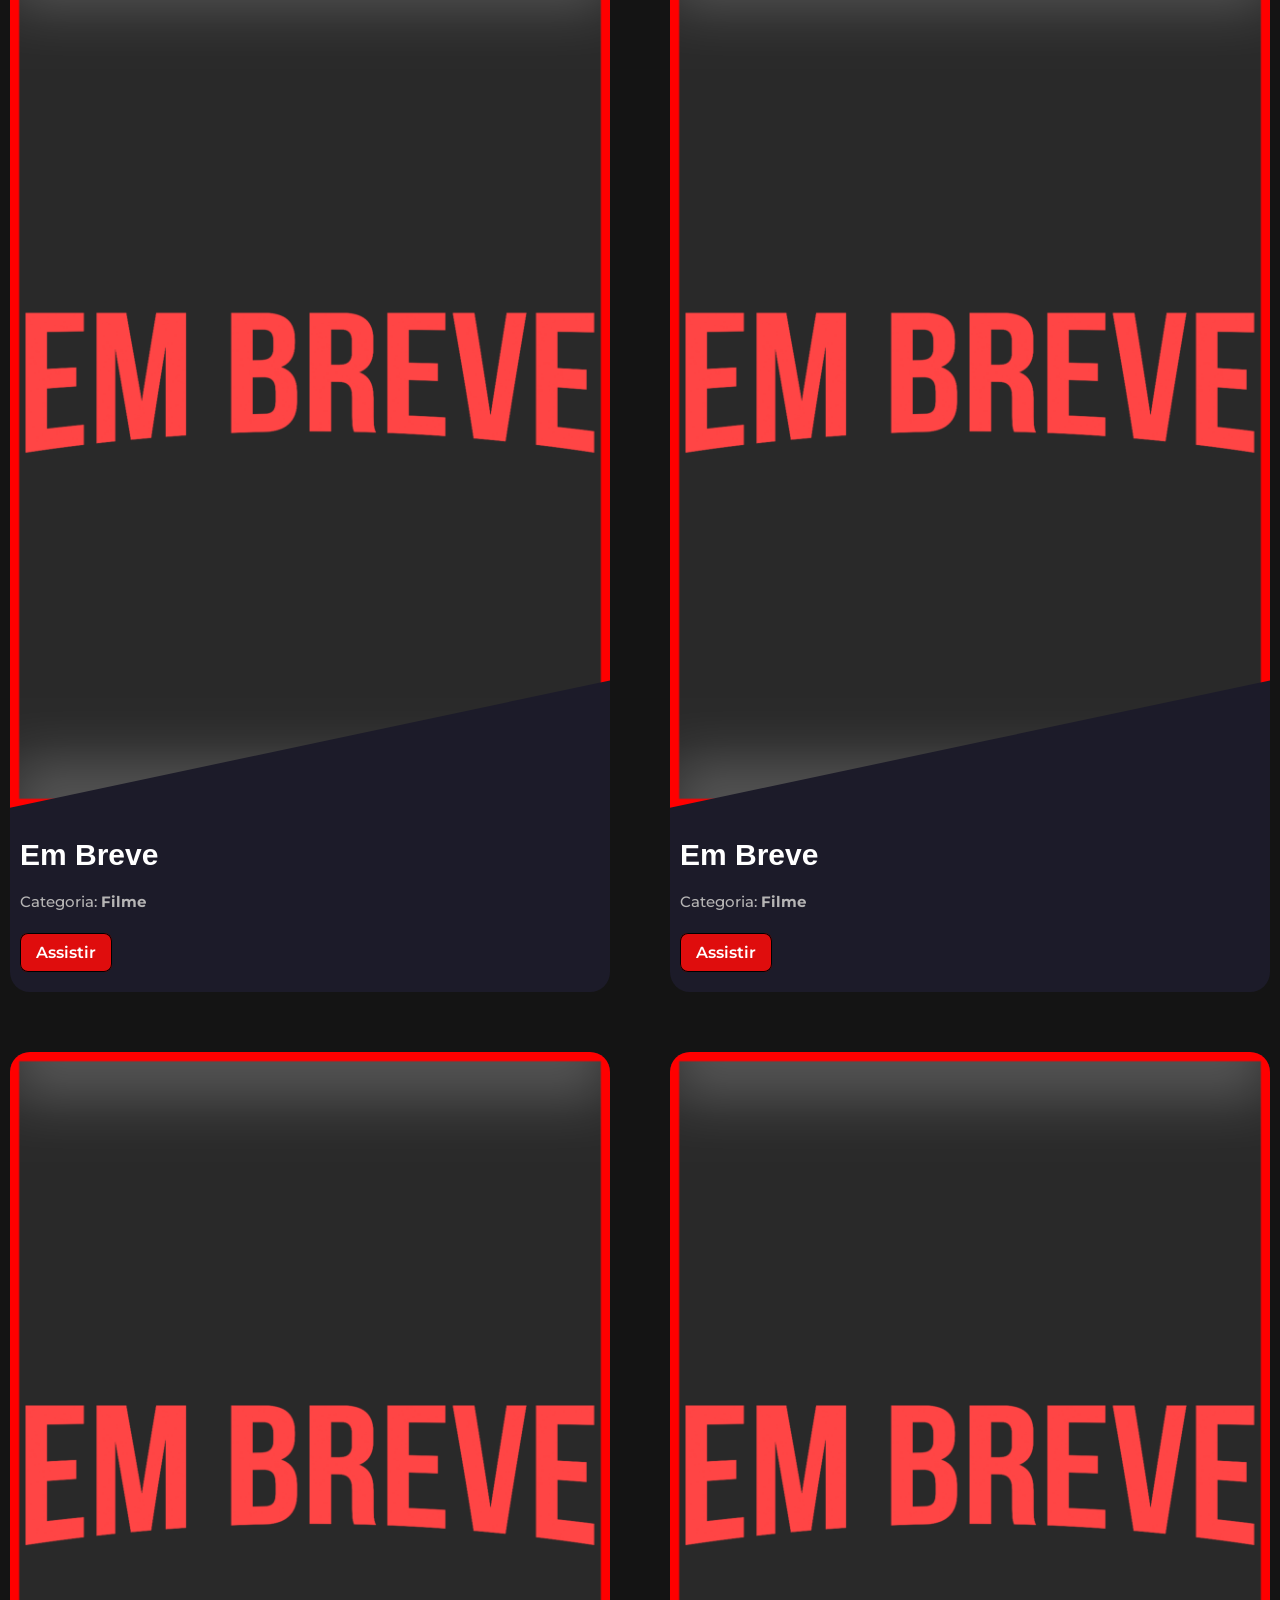
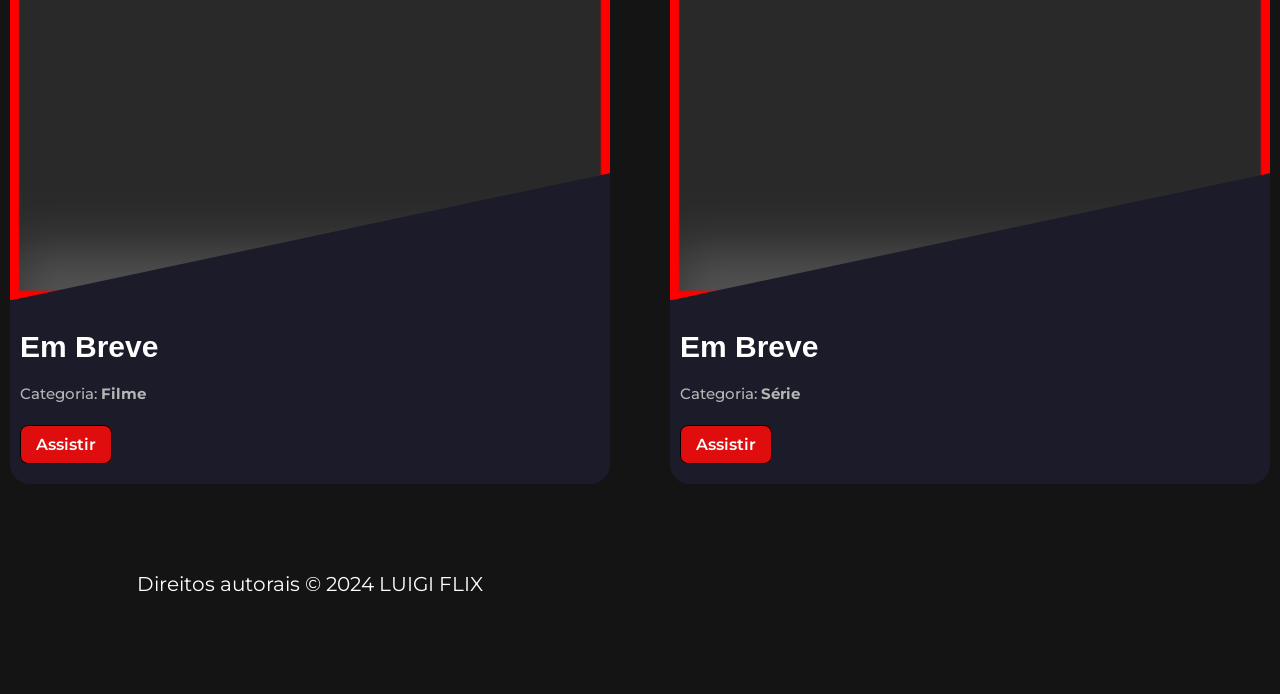
==== commit 31b9607a: "add script navbar mobile" ====
--- a/filmes.html
+++ b/filmes.html
@@ -21,7 +21,7 @@
          <center>
             <div class="nav-items">
                <li><a href="index.html">Início</a></li>
-               <li><a href="">Séries</a></li>
+               <li><a href="series.html">Séries</a></li>
                <li><a style="color: #dc1a28;" href="filmes.html">Filmes</a></li>
         </center>
 
@@ -37,6 +37,40 @@
             <button type="submit" class="fas fa-search"></button>
          </form>
       </nav>
+    
+      <script>
+         const menuBtn = document.querySelector(".menu-icon span");
+         const searchBtn = document.querySelector(".search-icon");
+         const cancelBtn = document.querySelector(".cancel-icon");
+         const items = document.querySelector(".nav-items");
+         const form = document.querySelector("form");
+         menuBtn.onclick = ()=>{
+           items.classList.add("active");
+           menuBtn.classList.add("hide");
+           searchBtn.classList.add("hide");
+           cancelBtn.classList.add("show");
+         }
+         cancelBtn.onclick = ()=>{
+           items.classList.remove("active");
+           menuBtn.classList.remove("hide");
+           searchBtn.classList.remove("hide");
+           cancelBtn.classList.remove("show");
+           form.classList.remove("active");
+           cancelBtn.style.color = "#ff3d00";
+         }
+         searchBtn.onclick = ()=>{
+           form.classList.add("active");
+           searchBtn.classList.add("hide");
+           cancelBtn.classList.add("show");
+         }
+      </script>
+
+<center>
+   <div class="titulo-site"> <br>
+      <br><img <img style="height: 70px;" src="logos/TOP 20 FILMES.png">
+   </div>
+   </center>
+
    
    <div class="cards"> 
       
